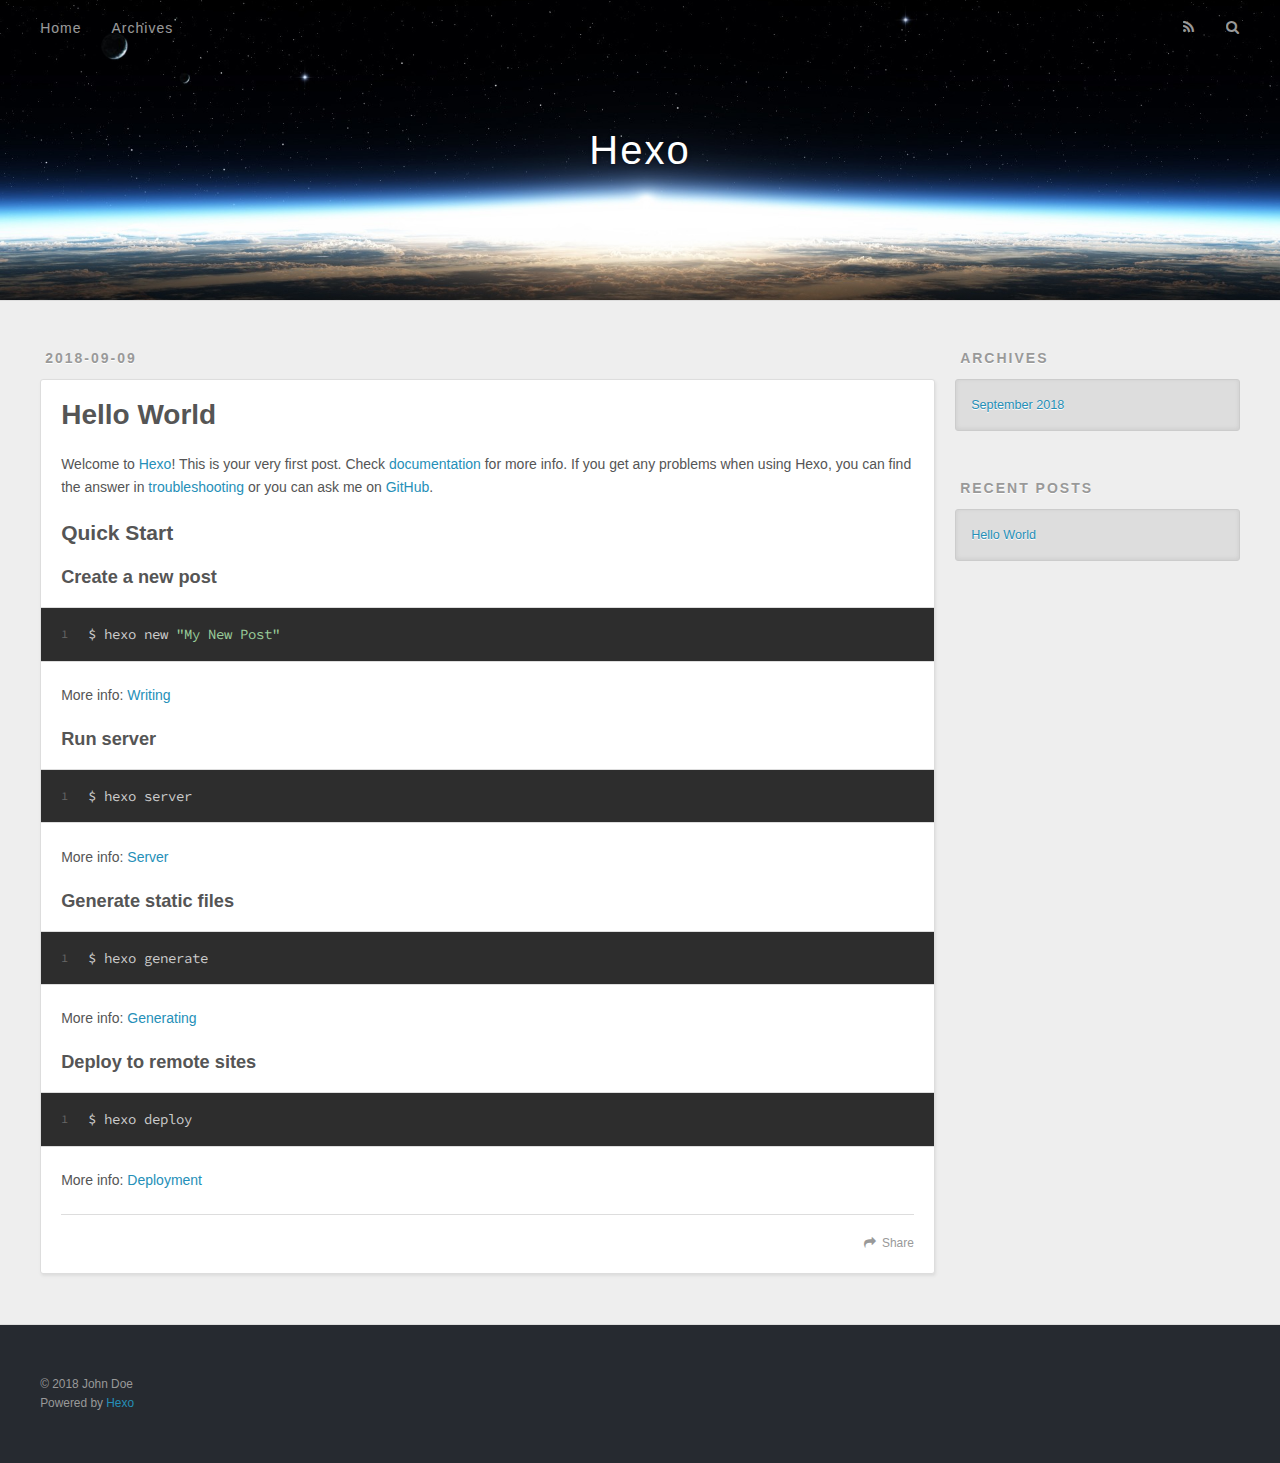
==== index.html @ 12f33a52 "Site updated: 2018-09-09 19:58:37" ====
<!DOCTYPE html>
<html>
<head>
  <meta charset="utf-8">
  

  
  <title>Hexo</title>
  <meta name="viewport" content="width=device-width, initial-scale=1, maximum-scale=1">
  <meta property="og:type" content="website">
<meta property="og:title" content="Hexo">
<meta property="og:url" content="http://yoursite.com/index.html">
<meta property="og:site_name" content="Hexo">
<meta property="og:locale" content="default">
<meta name="twitter:card" content="summary">
<meta name="twitter:title" content="Hexo">
  
    <link rel="alternate" href="/atom.xml" title="Hexo" type="application/atom+xml">
  
  
    <link rel="icon" href="/favicon.png">
  
  
    <link href="//fonts.googleapis.com/css?family=Source+Code+Pro" rel="stylesheet" type="text/css">
  
  <link rel="stylesheet" href="/css/style.css">
</head>

<body>
  <div id="container">
    <div id="wrap">
      <header id="header">
  <div id="banner"></div>
  <div id="header-outer" class="outer">
    <div id="header-title" class="inner">
      <h1 id="logo-wrap">
        <a href="/" id="logo">Hexo</a>
      </h1>
      
    </div>
    <div id="header-inner" class="inner">
      <nav id="main-nav">
        <a id="main-nav-toggle" class="nav-icon"></a>
        
          <a class="main-nav-link" href="/">Home</a>
        
          <a class="main-nav-link" href="/archives">Archives</a>
        
      </nav>
      <nav id="sub-nav">
        
          <a id="nav-rss-link" class="nav-icon" href="/atom.xml" title="RSS Feed"></a>
        
        <a id="nav-search-btn" class="nav-icon" title="Search"></a>
      </nav>
      <div id="search-form-wrap">
        <form action="//google.com/search" method="get" accept-charset="UTF-8" class="search-form"><input type="search" name="q" class="search-form-input" placeholder="Search"><button type="submit" class="search-form-submit">&#xF002;</button><input type="hidden" name="sitesearch" value="http://yoursite.com"></form>
      </div>
    </div>
  </div>
</header>
      <div class="outer">
        <section id="main">
  
    <article id="post-hello-world" class="article article-type-post" itemscope itemprop="blogPost">
  <div class="article-meta">
    <a href="/2018/09/09/hello-world/" class="article-date">
  <time datetime="2018-09-09T11:45:16.669Z" itemprop="datePublished">2018-09-09</time>
</a>
    
  </div>
  <div class="article-inner">
    
    
      <header class="article-header">
        
  
    <h1 itemprop="name">
      <a class="article-title" href="/2018/09/09/hello-world/">Hello World</a>
    </h1>
  

      </header>
    
    <div class="article-entry" itemprop="articleBody">
      
        <p>Welcome to <a href="https://hexo.io/" target="_blank" rel="noopener">Hexo</a>! This is your very first post. Check <a href="https://hexo.io/docs/" target="_blank" rel="noopener">documentation</a> for more info. If you get any problems when using Hexo, you can find the answer in <a href="https://hexo.io/docs/troubleshooting.html" target="_blank" rel="noopener">troubleshooting</a> or you can ask me on <a href="https://github.com/hexojs/hexo/issues" target="_blank" rel="noopener">GitHub</a>.</p>
<h2 id="Quick-Start"><a href="#Quick-Start" class="headerlink" title="Quick Start"></a>Quick Start</h2><h3 id="Create-a-new-post"><a href="#Create-a-new-post" class="headerlink" title="Create a new post"></a>Create a new post</h3><figure class="highlight bash"><table><tr><td class="gutter"><pre><span class="line">1</span><br></pre></td><td class="code"><pre><span class="line">$ hexo new <span class="string">"My New Post"</span></span><br></pre></td></tr></table></figure>
<p>More info: <a href="https://hexo.io/docs/writing.html" target="_blank" rel="noopener">Writing</a></p>
<h3 id="Run-server"><a href="#Run-server" class="headerlink" title="Run server"></a>Run server</h3><figure class="highlight bash"><table><tr><td class="gutter"><pre><span class="line">1</span><br></pre></td><td class="code"><pre><span class="line">$ hexo server</span><br></pre></td></tr></table></figure>
<p>More info: <a href="https://hexo.io/docs/server.html" target="_blank" rel="noopener">Server</a></p>
<h3 id="Generate-static-files"><a href="#Generate-static-files" class="headerlink" title="Generate static files"></a>Generate static files</h3><figure class="highlight bash"><table><tr><td class="gutter"><pre><span class="line">1</span><br></pre></td><td class="code"><pre><span class="line">$ hexo generate</span><br></pre></td></tr></table></figure>
<p>More info: <a href="https://hexo.io/docs/generating.html" target="_blank" rel="noopener">Generating</a></p>
<h3 id="Deploy-to-remote-sites"><a href="#Deploy-to-remote-sites" class="headerlink" title="Deploy to remote sites"></a>Deploy to remote sites</h3><figure class="highlight bash"><table><tr><td class="gutter"><pre><span class="line">1</span><br></pre></td><td class="code"><pre><span class="line">$ hexo deploy</span><br></pre></td></tr></table></figure>
<p>More info: <a href="https://hexo.io/docs/deployment.html" target="_blank" rel="noopener">Deployment</a></p>

      
    </div>
    <footer class="article-footer">
      <a data-url="http://yoursite.com/2018/09/09/hello-world/" data-id="cjlusz75700008cilkui0v82b" class="article-share-link">Share</a>
      
      
    </footer>
  </div>
  
</article>


  


</section>
        
          <aside id="sidebar">
  
    

  
    

  
    
  
    
  <div class="widget-wrap">
    <h3 class="widget-title">Archives</h3>
    <div class="widget">
      <ul class="archive-list"><li class="archive-list-item"><a class="archive-list-link" href="/archives/2018/09/">September 2018</a></li></ul>
    </div>
  </div>


  
    
  <div class="widget-wrap">
    <h3 class="widget-title">Recent Posts</h3>
    <div class="widget">
      <ul>
        
          <li>
            <a href="/2018/09/09/hello-world/">Hello World</a>
          </li>
        
      </ul>
    </div>
  </div>

  
</aside>
        
      </div>
      <footer id="footer">
  
  <div class="outer">
    <div id="footer-info" class="inner">
      &copy; 2018 John Doe<br>
      Powered by <a href="http://hexo.io/" target="_blank">Hexo</a>
    </div>
  </div>
</footer>
    </div>
    <nav id="mobile-nav">
  
    <a href="/" class="mobile-nav-link">Home</a>
  
    <a href="/archives" class="mobile-nav-link">Archives</a>
  
</nav>
    

<script src="//ajax.googleapis.com/ajax/libs/jquery/2.0.3/jquery.min.js"></script>


  <link rel="stylesheet" href="/fancybox/jquery.fancybox.css">
  <script src="/fancybox/jquery.fancybox.pack.js"></script>


<script src="/js/script.js"></script>



  </div>
</body>
</html>
---- css/style.css ----
body {
  width: 100%;
}
body:before,
body:after {
  content: "";
  display: table;
}
body:after {
  clear: both;
}
html,
body,
div,
span,
applet,
object,
iframe,
h1,
h2,
h3,
h4,
h5,
h6,
p,
blockquote,
pre,
a,
abbr,
acronym,
address,
big,
cite,
code,
del,
dfn,
em,
img,
ins,
kbd,
q,
s,
samp,
small,
strike,
strong,
sub,
sup,
tt,
var,
dl,
dt,
dd,
ol,
ul,
li,
fieldset,
form,
label,
legend,
table,
caption,
tbody,
tfoot,
thead,
tr,
th,
td {
  margin: 0;
  padding: 0;
  border: 0;
  outline: 0;
  font-weight: inherit;
  font-style: inherit;
  font-family: inherit;
  font-size: 100%;
  vertical-align: baseline;
}
body {
  line-height: 1;
  color: #000;
  background: #fff;
}
ol,
ul {
  list-style: none;
}
table {
  border-collapse: separate;
  border-spacing: 0;
  vertical-align: middle;
}
caption,
th,
td {
  text-align: left;
  font-weight: normal;
  vertical-align: middle;
}
a img {
  border: none;
}
input,
button {
  margin: 0;
  padding: 0;
}
input::-moz-focus-inner,
button::-moz-focus-inner {
  border: 0;
  padding: 0;
}
@font-face {
  font-family: FontAwesome;
  font-style: normal;
  font-weight: normal;
  src: url("fonts/fontawesome-webfont.eot?v=#4.0.3");
  src: url("fonts/fontawesome-webfont.eot?#iefix&v=#4.0.3") format("embedded-opentype"), url("fonts/fontawesome-webfont.woff?v=#4.0.3") format("woff"), url("fonts/fontawesome-webfont.ttf?v=#4.0.3") format("truetype"), url("fonts/fontawesome-webfont.svg#fontawesomeregular?v=#4.0.3") format("svg");
}
html,
body,
#container {
  height: 100%;
}
body {
  background: #eee;
  font: 14px -apple-system, BlinkMacSystemFont, "Segoe UI", "Roboto", "Oxygen", "Ubuntu", "Cantarell", "Fira Sans", "Droid Sans", "Helvetica Neue", sans-serif;
  -webkit-text-size-adjust: 100%;
}
.outer {
  max-width: 1220px;
  margin: 0 auto;
  padding: 0 20px;
}
.outer:before,
.outer:after {
  content: "";
  display: table;
}
.outer:after {
  clear: both;
}
.inner {
  display: inline;
  float: left;
  width: 98.33333333333333%;
  margin: 0 0.833333333333333%;
}
.left,
.alignleft {
  float: left;
}
.right,
.alignright {
  float: right;
}
.clear {
  clear: both;
}
#container {
  position: relative;
}
.mobile-nav-on {
  overflow: hidden;
}
#wrap {
  height: 100%;
  width: 100%;
  position: absolute;
  top: 0;
  left: 0;
  -webkit-transition: 0.2s ease-out;
  -moz-transition: 0.2s ease-out;
  -ms-transition: 0.2s ease-out;
  transition: 0.2s ease-out;
  z-index: 1;
  background: #eee;
}
.mobile-nav-on #wrap {
  left: 280px;
}
@media screen and (min-width: 768px) {
  #main {
    display: inline;
    float: left;
    width: 73.33333333333333%;
    margin: 0 0.833333333333333%;
  }
}
.article-date,
.article-category-link,
.archive-year,
.widget-title {
  text-decoration: none;
  text-transform: uppercase;
  letter-spacing: 2px;
  color: #999;
  margin-bottom: 1em;
  margin-left: 5px;
  line-height: 1em;
  text-shadow: 0 1px #fff;
  font-weight: bold;
}
.article-inner,
.archive-article-inner {
  background: #fff;
  -webkit-box-shadow: 1px 2px 3px #ddd;
  box-shadow: 1px 2px 3px #ddd;
  border: 1px solid #ddd;
  border-radius: 3px;
}
.article-entry h1,
.widget h1 {
  font-size: 2em;
}
.article-entry h2,
.widget h2 {
  font-size: 1.5em;
}
.article-entry h3,
.widget h3 {
  font-size: 1.3em;
}
.article-entry h4,
.widget h4 {
  font-size: 1.2em;
}
.article-entry h5,
.widget h5 {
  font-size: 1em;
}
.article-entry h6,
.widget h6 {
  font-size: 1em;
  color: #999;
}
.article-entry hr,
.widget hr {
  border: 1px dashed #ddd;
}
.article-entry strong,
.widget strong {
  font-weight: bold;
}
.article-entry em,
.widget em,
.article-entry cite,
.widget cite {
  font-style: italic;
}
.article-entry sup,
.widget sup,
.article-entry sub,
.widget sub {
  font-size: 0.75em;
  line-height: 0;
  position: relative;
  vertical-align: baseline;
}
.article-entry sup,
.widget sup {
  top: -0.5em;
}
.article-entry sub,
.widget sub {
  bottom: -0.2em;
}
.article-entry small,
.widget small {
  font-size: 0.85em;
}
.article-entry acronym,
.widget acronym,
.article-entry abbr,
.widget abbr {
  border-bottom: 1px dotted;
}
.article-entry ul,
.widget ul,
.article-entry ol,
.widget ol,
.article-entry dl,
.widget dl {
  margin: 0 20px;
  line-height: 1.6em;
}
.article-entry ul ul,
.widget ul ul,
.article-entry ol ul,
.widget ol ul,
.article-entry ul ol,
.widget ul ol,
.article-entry ol ol,
.widget ol ol {
  margin-top: 0;
  margin-bottom: 0;
}
.article-entry ul,
.widget ul {
  list-style: disc;
}
.article-entry ol,
.widget ol {
  list-style: decimal;
}
.article-entry dt,
.widget dt {
  font-weight: bold;
}
#header {
  height: 300px;
  position: relative;
  border-bottom: 1px solid #ddd;
}
#header:before,
#header:after {
  content: "";
  position: absolute;
  left: 0;
  right: 0;
  height: 40px;
}
#header:before {
  top: 0;
  background: -webkit-linear-gradient(rgba(0,0,0,0.2), transparent);
  background: -moz-linear-gradient(rgba(0,0,0,0.2), transparent);
  background: -ms-linear-gradient(rgba(0,0,0,0.2), transparent);
  background: linear-gradient(rgba(0,0,0,0.2), transparent);
}
#header:after {
  bottom: 0;
  background: -webkit-linear-gradient(transparent, rgba(0,0,0,0.2));
  background: -moz-linear-gradient(transparent, rgba(0,0,0,0.2));
  background: -ms-linear-gradient(transparent, rgba(0,0,0,0.2));
  background: linear-gradient(transparent, rgba(0,0,0,0.2));
}
#header-outer {
  height: 100%;
  position: relative;
}
#header-inner {
  position: relative;
  overflow: hidden;
}
#banner {
  position: absolute;
  top: 0;
  left: 0;
  width: 100%;
  height: 100%;
  background: url("images/banner.jpg") center #000;
  -webkit-background-size: cover;
  -moz-background-size: cover;
  background-size: cover;
  z-index: -1;
}
#header-title {
  text-align: center;
  height: 40px;
  position: absolute;
  top: 50%;
  left: 0;
  margin-top: -20px;
}
#logo,
#subtitle {
  text-decoration: none;
  color: #fff;
  font-weight: 300;
  text-shadow: 0 1px 4px rgba(0,0,0,0.3);
}
#logo {
  font-size: 40px;
  line-height: 40px;
  letter-spacing: 2px;
}
#subtitle {
  font-size: 16px;
  line-height: 16px;
  letter-spacing: 1px;
}
#subtitle-wrap {
  margin-top: 16px;
}
#main-nav {
  float: left;
  margin-left: -15px;
}
.nav-icon,
.main-nav-link {
  float: left;
  color: #fff;
  opacity: 0.6;
  text-decoration: none;
  text-shadow: 0 1px rgba(0,0,0,0.2);
  -webkit-transition: opacity 0.2s;
  -moz-transition: opacity 0.2s;
  -ms-transition: opacity 0.2s;
  transition: opacity 0.2s;
  display: block;
  padding: 20px 15px;
}
.nav-icon:hover,
.main-nav-link:hover {
  opacity: 1;
}
.nav-icon {
  font-family: FontAwesome;
  text-align: center;
  font-size: 14px;
  width: 14px;
  height: 14px;
  padding: 20px 15px;
  position: relative;
  cursor: pointer;
}
.main-nav-link {
  font-weight: 300;
  letter-spacing: 1px;
}
@media screen and (max-width: 479px) {
  .main-nav-link {
    display: none;
  }
}
#main-nav-toggle {
  display: none;
}
#main-nav-toggle:before {
  content: "\f0c9";
}
@media screen and (max-width: 479px) {
  #main-nav-toggle {
    display: block;
  }
}
#sub-nav {
  float: right;
  margin-right: -15px;
}
#nav-rss-link:before {
  content: "\f09e";
}
#nav-search-btn:before {
  content: "\f002";
}
#search-form-wrap {
  position: absolute;
  top: 15px;
  width: 150px;
  height: 30px;
  right: -150px;
  opacity: 0;
  -webkit-transition: 0.2s ease-out;
  -moz-transition: 0.2s ease-out;
  -ms-transition: 0.2s ease-out;
  transition: 0.2s ease-out;
}
#search-form-wrap.on {
  opacity: 1;
  right: 0;
}
@media screen and (max-width: 479px) {
  #search-form-wrap {
    width: 100%;
    right: -100%;
  }
}
.search-form {
  position: absolute;
  top: 0;
  left: 0;
  right: 0;
  background: #fff;
  padding: 5px 15px;
  border-radius: 15px;
  -webkit-box-shadow: 0 0 10px rgba(0,0,0,0.3);
  box-shadow: 0 0 10px rgba(0,0,0,0.3);
}
.search-form-input {
  border: none;
  background: none;
  color: #555;
  width: 100%;
  font: 13px -apple-system, BlinkMacSystemFont, "Segoe UI", "Roboto", "Oxygen", "Ubuntu", "Cantarell", "Fira Sans", "Droid Sans", "Helvetica Neue", sans-serif;
  outline: none;
}
.search-form-input::-webkit-search-results-decoration,
.search-form-input::-webkit-search-cancel-button {
  -webkit-appearance: none;
}
.search-form-submit {
  position: absolute;
  top: 50%;
  right: 10px;
  margin-top: -7px;
  font: 13px FontAwesome;
  border: none;
  background: none;
  color: #bbb;
  cursor: pointer;
}
.search-form-submit:hover,
.search-form-submit:focus {
  color: #777;
}
.article {
  margin: 50px 0;
}
.article-inner {
  overflow: hidden;
}
.article-meta:before,
.article-meta:after {
  content: "";
  display: table;
}
.article-meta:after {
  clear: both;
}
.article-date {
  float: left;
}
.article-category {
  float: left;
  line-height: 1em;
  color: #ccc;
  text-shadow: 0 1px #fff;
  margin-left: 8px;
}
.article-category:before {
  content: "\2022";
}
.article-category-link {
  margin: 0 12px 1em;
}
.article-header {
  padding: 20px 20px 0;
}
.article-title {
  text-decoration: none;
  font-size: 2em;
  font-weight: bold;
  color: #555;
  line-height: 1.1em;
  -webkit-transition: color 0.2s;
  -moz-transition: color 0.2s;
  -ms-transition: color 0.2s;
  transition: color 0.2s;
}
a.article-title:hover {
  color: #258fb8;
}
.article-entry {
  color: #555;
  padding: 0 20px;
}
.article-entry:before,
.article-entry:after {
  content: "";
  display: table;
}
.article-entry:after {
  clear: both;
}
.article-entry p,
.article-entry table {
  line-height: 1.6em;
  margin: 1.6em 0;
}
.article-entry h1,
.article-entry h2,
.article-entry h3,
.article-entry h4,
.article-entry h5,
.article-entry h6 {
  font-weight: bold;
}
.article-entry h1,
.article-entry h2,
.article-entry h3,
.article-entry h4,
.article-entry h5,
.article-entry h6 {
  line-height: 1.1em;
  margin: 1.1em 0;
}
.article-entry a {
  color: #258fb8;
  text-decoration: none;
}
.article-entry a:hover {
  text-decoration: underline;
}
.article-entry ul,
.article-entry ol,
.article-entry dl {
  margin-top: 1.6em;
  margin-bottom: 1.6em;
}
.article-entry img,
.article-entry video {
  max-width: 100%;
  height: auto;
  display: block;
  margin: auto;
}
.article-entry iframe {
  border: none;
}
.article-entry table {
  width: 100%;
  border-collapse: collapse;
  border-spacing: 0;
}
.article-entry th {
  font-weight: bold;
  border-bottom: 3px solid #ddd;
  padding-bottom: 0.5em;
}
.article-entry td {
  border-bottom: 1px solid #ddd;
  padding: 10px 0;
}
.article-entry blockquote {
  font-family: Georgia, "Times New Roman", serif;
  font-size: 1.4em;
  margin: 1.6em 20px;
  text-align: center;
}
.article-entry blockquote footer {
  font-size: 14px;
  margin: 1.6em 0;
  font-family: -apple-system, BlinkMacSystemFont, "Segoe UI", "Roboto", "Oxygen", "Ubuntu", "Cantarell", "Fira Sans", "Droid Sans", "Helvetica Neue", sans-serif;
}
.article-entry blockquote footer cite:before {
  content: "—";
  padding: 0 0.5em;
}
.article-entry .pullquote {
  text-align: left;
  width: 45%;
  margin: 0;
}
.article-entry .pullquote.left {
  margin-left: 0.5em;
  margin-right: 1em;
}
.article-entry .pullquote.right {
  margin-right: 0.5em;
  margin-left: 1em;
}
.article-entry .caption {
  color: #999;
  display: block;
  font-size: 0.9em;
  margin-top: 0.5em;
  position: relative;
  text-align: center;
}
.article-entry .video-container {
  position: relative;
  padding-top: 56.25%;
  height: 0;
  overflow: hidden;
}
.article-entry .video-container iframe,
.article-entry .video-container object,
.article-entry .video-container embed {
  position: absolute;
  top: 0;
  left: 0;
  width: 100%;
  height: 100%;
  margin-top: 0;
}
.article-more-link a {
  display: inline-block;
  line-height: 1em;
  padding: 6px 15px;
  border-radius: 15px;
  background: #eee;
  color: #999;
  text-shadow: 0 1px #fff;
  text-decoration: none;
}
.article-more-link a:hover {
  background: #258fb8;
  color: #fff;
  text-decoration: none;
  text-shadow: 0 1px #1e7293;
}
.article-footer {
  font-size: 0.85em;
  line-height: 1.6em;
  border-top: 1px solid #ddd;
  padding-top: 1.6em;
  margin: 0 20px 20px;
}
.article-footer:before,
.article-footer:after {
  content: "";
  display: table;
}
.article-footer:after {
  clear: both;
}
.article-footer a {
  color: #999;
  text-decoration: none;
}
.article-footer a:hover {
  color: #555;
}
.article-tag-list-item {
  float: left;
  margin-right: 10px;
}
.article-tag-list-link:before {
  content: "#";
}
.article-comment-link {
  float: right;
}
.article-comment-link:before {
  content: "\f075";
  font-family: FontAwesome;
  padding-right: 8px;
}
.article-share-link {
  cursor: pointer;
  float: right;
  margin-left: 20px;
}
.article-share-link:before {
  content: "\f064";
  font-family: FontAwesome;
  padding-right: 6px;
}
#article-nav {
  position: relative;
}
#article-nav:before,
#article-nav:after {
  content: "";
  display: table;
}
#article-nav:after {
  clear: both;
}
@media screen and (min-width: 768px) {
  #article-nav {
    margin: 50px 0;
  }
  #article-nav:before {
    width: 8px;
    height: 8px;
    position: absolute;
    top: 50%;
    left: 50%;
    margin-top: -4px;
    margin-left: -4px;
    content: "";
    border-radius: 50%;
    background: #ddd;
    -webkit-box-shadow: 0 1px 2px #fff;
    box-shadow: 0 1px 2px #fff;
  }
}
.article-nav-link-wrap {
  text-decoration: none;
  text-shadow: 0 1px #fff;
  color: #999;
  -webkit-box-sizing: border-box;
  -moz-box-sizing: border-box;
  box-sizing: border-box;
  margin-top: 50px;
  text-align: center;
  display: block;
}
.article-nav-link-wrap:hover {
  color: #555;
}
@media screen and (min-width: 768px) {
  .article-nav-link-wrap {
    width: 50%;
    margin-top: 0;
  }
}
@media screen and (min-width: 768px) {
  #article-nav-newer {
    float: left;
    text-align: right;
    padding-right: 20px;
  }
}
@media screen and (min-width: 768px) {
  #article-nav-older {
    float: right;
    text-align: left;
    padding-left: 20px;
  }
}
.article-nav-caption {
  text-transform: uppercase;
  letter-spacing: 2px;
  color: #ddd;
  line-height: 1em;
  font-weight: bold;
}
#article-nav-newer .article-nav-caption {
  margin-right: -2px;
}
.article-nav-title {
  font-size: 0.85em;
  line-height: 1.6em;
  margin-top: 0.5em;
}
.article-share-box {
  position: absolute;
  display: none;
  background: #fff;
  -webkit-box-shadow: 1px 2px 10px rgba(0,0,0,0.2);
  box-shadow: 1px 2px 10px rgba(0,0,0,0.2);
  border-radius: 3px;
  margin-left: -145px;
  overflow: hidden;
  z-index: 1;
}
.article-share-box.on {
  display: block;
}
.article-share-input {
  width: 100%;
  background: none;
  -webkit-box-sizing: border-box;
  -moz-box-sizing: border-box;
  box-sizing: border-box;
  font: 14px -apple-system, BlinkMacSystemFont, "Segoe UI", "Roboto", "Oxygen", "Ubuntu", "Cantarell", "Fira Sans", "Droid Sans", "Helvetica Neue", sans-serif;
  padding: 0 15px;
  color: #555;
  outline: none;
  border: 1px solid #ddd;
  border-radius: 3px 3px 0 0;
  height: 36px;
  line-height: 36px;
}
.article-share-links {
  background: #eee;
}
.article-share-links:before,
.article-share-links:after {
  content: "";
  display: table;
}
.article-share-links:after {
  clear: both;
}
.article-share-twitter,
.article-share-facebook,
.article-share-pinterest,
.article-share-google {
  width: 50px;
  height: 36px;
  display: block;
  float: left;
  position: relative;
  color: #999;
  text-shadow: 0 1px #fff;
}
.article-share-twitter:before,
.article-share-facebook:before,
.article-share-pinterest:before,
.article-share-google:before {
  font-size: 20px;
  font-family: FontAwesome;
  width: 20px;
  height: 20px;
  position: absolute;
  top: 50%;
  left: 50%;
  margin-top: -10px;
  margin-left: -10px;
  text-align: center;
}
.article-share-twitter:hover,
.article-share-facebook:hover,
.article-share-pinterest:hover,
.article-share-google:hover {
  color: #fff;
}
.article-share-twitter:before {
  content: "\f099";
}
.article-share-twitter:hover {
  background: #00aced;
  text-shadow: 0 1px #008abe;
}
.article-share-facebook:before {
  content: "\f09a";
}
.article-share-facebook:hover {
  background: #3b5998;
  text-shadow: 0 1px #2f477a;
}
.article-share-pinterest:before {
  content: "\f0d2";
}
.article-share-pinterest:hover {
  background: #cb2027;
  text-shadow: 0 1px #a21a1f;
}
.article-share-google:before {
  content: "\f0d5";
}
.article-share-google:hover {
  background: #dd4b39;
  text-shadow: 0 1px #be3221;
}
.article-gallery {
  background: #000;
  position: relative;
}
.article-gallery-photos {
  position: relative;
  overflow: hidden;
}
.article-gallery-img {
  display: none;
  max-width: 100%;
}
.article-gallery-img:first-child {
  display: block;
}
.article-gallery-img.loaded {
  position: absolute;
  display: block;
}
.article-gallery-img img {
  display: block;
  max-width: 100%;
  margin: 0 auto;
}
#comments {
  background: #fff;
  -webkit-box-shadow: 1px 2px 3px #ddd;
  box-shadow: 1px 2px 3px #ddd;
  padding: 20px;
  border: 1px solid #ddd;
  border-radius: 3px;
  margin: 50px 0;
}
#comments a {
  color: #258fb8;
}
.archives-wrap {
  margin: 50px 0;
}
.archives:before,
.archives:after {
  content: "";
  display: table;
}
.archives:after {
  clear: both;
}
.archive-year-wrap {
  margin-bottom: 1em;
}
.archives {
  -webkit-column-gap: 10px;
  -moz-column-gap: 10px;
  column-gap: 10px;
}
@media screen and (min-width: 480px) and (max-width: 767px) {
  .archives {
    -webkit-column-count: 2;
    -moz-column-count: 2;
    column-count: 2;
  }
}
@media screen and (min-width: 768px) {
  .archives {
    -webkit-column-count: 3;
    -moz-column-count: 3;
    column-count: 3;
  }
}
.archive-article {
  -webkit-column-break-inside: avoid;
  page-break-inside: avoid;
  overflow: hidden;
  break-inside: avoid-column;
}
.archive-article-inner {
  padding: 10px;
  margin-bottom: 15px;
}
.archive-article-title {
  text-decoration: none;
  font-weight: bold;
  color: #555;
  -webkit-transition: color 0.2s;
  -moz-transition: color 0.2s;
  -ms-transition: color 0.2s;
  transition: color 0.2s;
  line-height: 1.6em;
}
.archive-article-title:hover {
  color: #258fb8;
}
.archive-article-footer {
  margin-top: 1em;
}
.archive-article-date {
  color: #999;
  text-decoration: none;
  font-size: 0.85em;
  line-height: 1em;
  margin-bottom: 0.5em;
  display: block;
}
#page-nav {
  margin: 50px auto;
  background: #fff;
  -webkit-box-shadow: 1px 2px 3px #ddd;
  box-shadow: 1px 2px 3px #ddd;
  border: 1px solid #ddd;
  border-radius: 3px;
  text-align: center;
  color: #999;
  overflow: hidden;
}
#page-nav:before,
#page-nav:after {
  content: "";
  display: table;
}
#page-nav:after {
  clear: both;
}
#page-nav a,
#page-nav span {
  padding: 10px 20px;
  line-height: 1;
  height: 2ex;
}
#page-nav a {
  color: #999;
  text-decoration: none;
}
#page-nav a:hover {
  background: #999;
  color: #fff;
}
#page-nav .prev {
  float: left;
}
#page-nav .next {
  float: right;
}
#page-nav .page-number {
  display: inline-block;
}
@media screen and (max-width: 479px) {
  #page-nav .page-number {
    display: none;
  }
}
#page-nav .current {
  color: #555;
  font-weight: bold;
}
#page-nav .space {
  color: #ddd;
}
#footer {
  background: #262a30;
  padding: 50px 0;
  border-top: 1px solid #ddd;
  color: #999;
}
#footer a {
  color: #258fb8;
  text-decoration: none;
}
#footer a:hover {
  text-decoration: underline;
}
#footer-info {
  line-height: 1.6em;
  font-size: 0.85em;
}
.article-entry pre,
.article-entry .highlight {
  background: #2d2d2d;
  margin: 0 -20px;
  padding: 15px 20px;
  border-style: solid;
  border-color: #ddd;
  border-width: 1px 0;
  overflow: auto;
  color: #ccc;
  line-height: 22.400000000000002px;
}
.article-entry .highlight .gutter pre,
.article-entry .gist .gist-file .gist-data .line-numbers {
  color: #666;
  font-size: 0.85em;
}
.article-entry pre,
.article-entry code {
  font-family: "Source Code Pro", Consolas, Monaco, Menlo, Consolas, monospace;
}
.article-entry code {
  background: #eee;
  text-shadow: 0 1px #fff;
  padding: 0 0.3em;
}
.article-entry pre code {
  background: none;
  text-shadow: none;
  padding: 0;
}
.article-entry .highlight pre {
  border: none;
  margin: 0;
  padding: 0;
}
.article-entry .highlight table {
  margin: 0;
  width: auto;
}
.article-entry .highlight td {
  border: none;
  padding: 0;
}
.article-entry .highlight figcaption {
  font-size: 0.85em;
  color: #999;
  line-height: 1em;
  margin-bottom: 1em;
}
.article-entry .highlight figcaption:before,
.article-entry .highlight figcaption:after {
  content: "";
  display: table;
}
.article-entry .highlight figcaption:after {
  clear: both;
}
.article-entry .highlight figcaption a {
  float: right;
}
.article-entry .highlight .gutter pre {
  text-align: right;
  padding-right: 20px;
}
.article-entry .highlight .line {
  height: 22.400000000000002px;
}
.article-entry .highlight .line.marked {
  background: #515151;
}
.article-entry .gist {
  margin: 0 -20px;
  border-style: solid;
  border-color: #ddd;
  border-width: 1px 0;
  background: #2d2d2d;
  padding: 15px 20px 15px 0;
}
.article-entry .gist .gist-file {
  border: none;
  font-family: "Source Code Pro", Consolas, Monaco, Menlo, Consolas, monospace;
  margin: 0;
}
.article-entry .gist .gist-file .gist-data {
  background: none;
  border: none;
}
.article-entry .gist .gist-file .gist-data .line-numbers {
  background: none;
  border: none;
  padding: 0 20px 0 0;
}
.article-entry .gist .gist-file .gist-data .line-data {
  padding: 0 !important;
}
.article-entry .gist .gist-file .highlight {
  margin: 0;
  padding: 0;
  border: none;
}
.article-entry .gist .gist-file .gist-meta {
  background: #2d2d2d;
  color: #999;
  font: 0.85em -apple-system, BlinkMacSystemFont, "Segoe UI", "Roboto", "Oxygen", "Ubuntu", "Cantarell", "Fira Sans", "Droid Sans", "Helvetica Neue", sans-serif;
  text-shadow: 0 0;
  padding: 0;
  margin-top: 1em;
  margin-left: 20px;
}
.article-entry .gist .gist-file .gist-meta a {
  color: #258fb8;
  font-weight: normal;
}
.article-entry .gist .gist-file .gist-meta a:hover {
  text-decoration: underline;
}
pre .comment,
pre .title {
  color: #999;
}
pre .variable,
pre .attribute,
pre .tag,
pre .regexp,
pre .ruby .constant,
pre .xml .tag .title,
pre .xml .pi,
pre .xml .doctype,
pre .html .doctype,
pre .css .id,
pre .css .class,
pre .css .pseudo {
  color: #f2777a;
}
pre .number,
pre .preprocessor,
pre .built_in,
pre .literal,
pre .params,
pre .constant {
  color: #f99157;
}
pre .class,
pre .ruby .class .title,
pre .css .rules .attribute {
  color: #9c9;
}
pre .string,
pre .value,
pre .inheritance,
pre .header,
pre .ruby .symbol,
pre .xml .cdata {
  color: #9c9;
}
pre .css .hexcolor {
  color: #6cc;
}
pre .function,
pre .python .decorator,
pre .python .title,
pre .ruby .function .title,
pre .ruby .title .keyword,
pre .perl .sub,
pre .javascript .title,
pre .coffeescript .title {
  color: #69c;
}
pre .keyword,
pre .javascript .function {
  color: #c9c;
}
@media screen and (max-width: 479px) {
  #mobile-nav {
    position: absolute;
    top: 0;
    left: 0;
    width: 280px;
    height: 100%;
    background: #191919;
    border-right: 1px solid #fff;
  }
}
@media screen and (max-width: 479px) {
  .mobile-nav-link {
    display: block;
    color: #999;
    text-decoration: none;
    padding: 15px 20px;
    font-weight: bold;
  }
  .mobile-nav-link:hover {
    color: #fff;
  }
}
@media screen and (min-width: 768px) {
  #sidebar {
    display: inline;
    float: left;
    width: 23.333333333333332%;
    margin: 0 0.833333333333333%;
  }
}
.widget-wrap {
  margin: 50px 0;
}
.widget {
  color: #777;
  text-shadow: 0 1px #fff;
  background: #ddd;
  -webkit-box-shadow: 0 -1px 4px #ccc inset;
  box-shadow: 0 -1px 4px #ccc inset;
  border: 1px solid #ccc;
  padding: 15px;
  border-radius: 3px;
}
.widget a {
  color: #258fb8;
  text-decoration: none;
}
.widget a:hover {
  text-decoration: underline;
}
.widget ul ul,
.widget ol ul,
.widget dl ul,
.widget ul ol,
.widget ol ol,
.widget dl ol,
.widget ul dl,
.widget ol dl,
.widget dl dl {
  margin-left: 15px;
  list-style: disc;
}
.widget {
  line-height: 1.6em;
  word-wrap: break-word;
  font-size: 0.9em;
}
.widget ul,
.widget ol {
  list-style: none;
  margin: 0;
}
.widget ul ul,
.widget ol ul,
.widget ul ol,
.widget ol ol {
  margin: 0 20px;
}
.widget ul ul,
.widget ol ul {
  list-style: disc;
}
.widget ul ol,
.widget ol ol {
  list-style: decimal;
}
.category-list-count,
.tag-list-count,
.archive-list-count {
  padding-left: 5px;
  color: #999;
  font-size: 0.85em;
}
.category-list-count:before,
.tag-list-count:before,
.archive-list-count:before {
  content: "(";
}
.category-list-count:after,
.tag-list-count:after,
.archive-list-count:after {
  content: ")";
}
.tagcloud a {
  margin-right: 5px;
  display: inline-block;
}
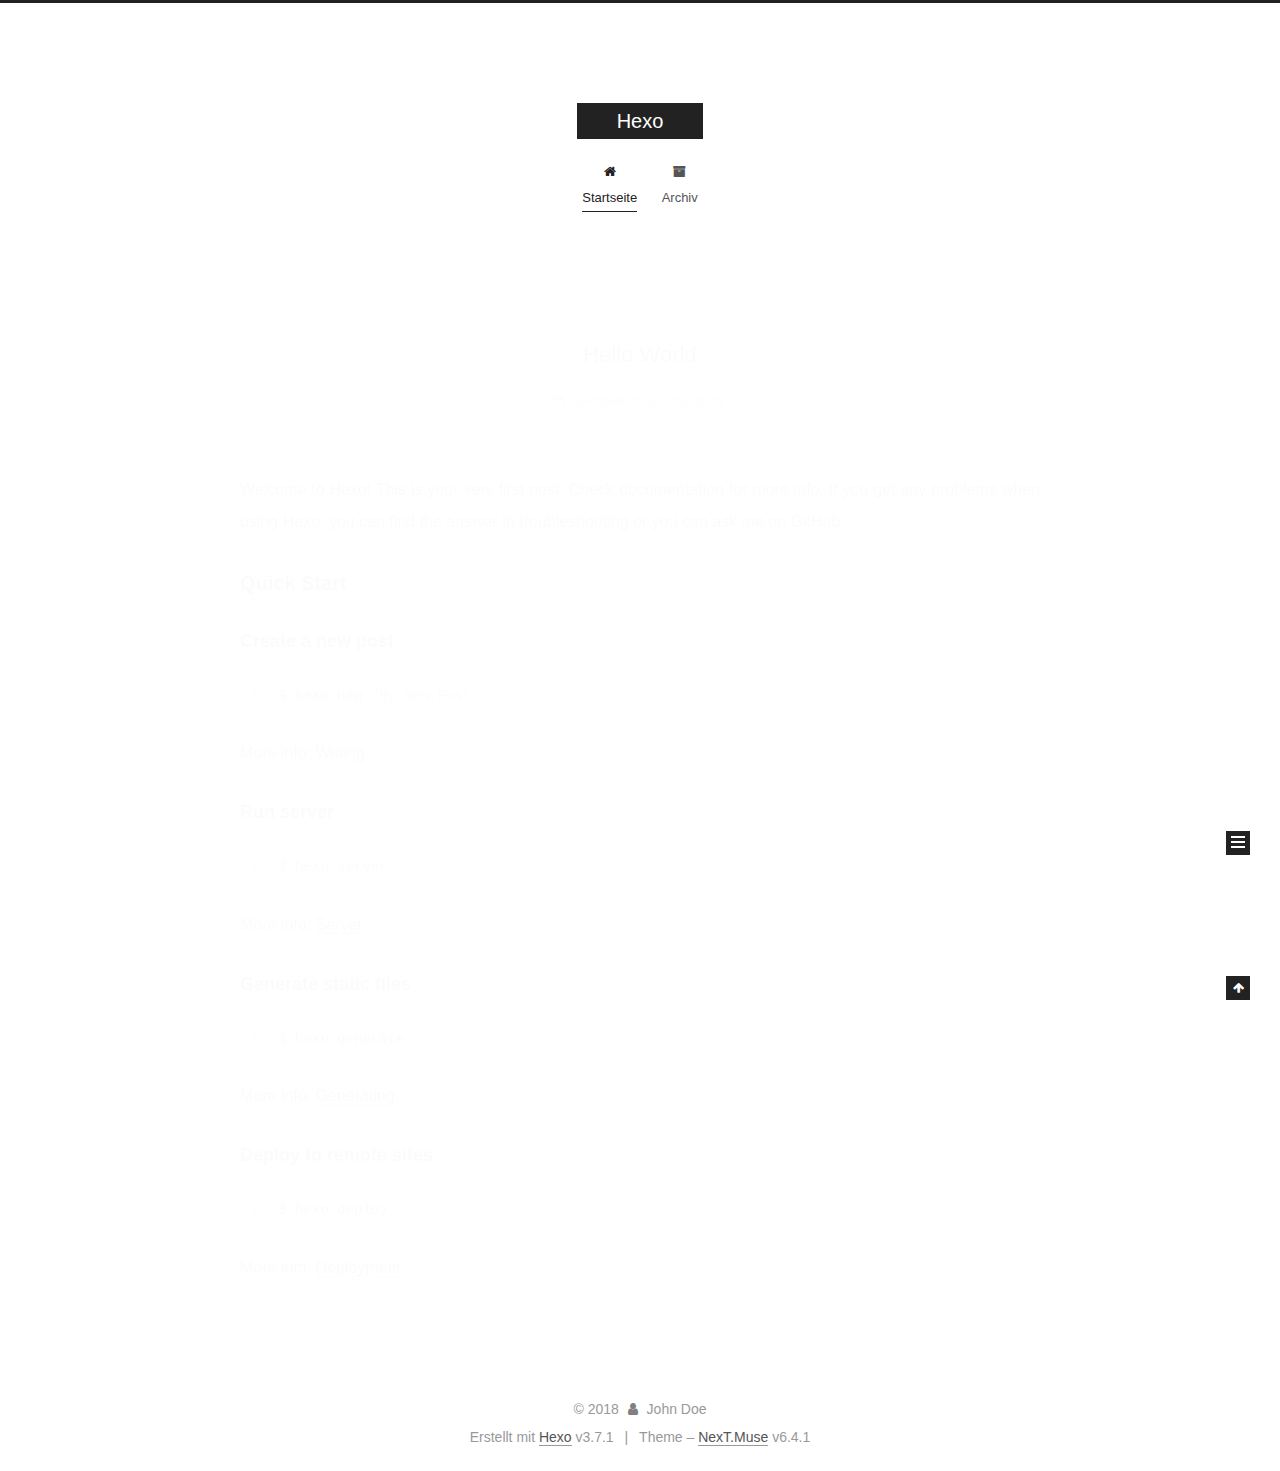
==== commit 8a8871ec: "Site updated: 2018-09-10 08:14:24" ====
--- a/index.html
+++ b/index.html
@@ -1,12 +1,113 @@
 <!DOCTYPE html>
-<html>
+
+
+
+
+
+
+
+
+
+
+
+
+  
+
+
+<html class="theme-next muse use-motion" lang="">
 <head>
-  <meta charset="utf-8">
-  
-
-  
-  <title>Hexo</title>
-  <meta name="viewport" content="width=device-width, initial-scale=1, maximum-scale=1">
+  <meta charset="UTF-8"/>
+<meta http-equiv="X-UA-Compatible" content="IE=edge" />
+<meta name="viewport" content="width=device-width, initial-scale=1, maximum-scale=2"/>
+<meta name="theme-color" content="#222">
+
+
+
+
+
+
+
+
+
+
+
+
+<meta http-equiv="Cache-Control" content="no-transform" />
+<meta http-equiv="Cache-Control" content="no-siteapp" />
+
+
+
+
+
+
+
+
+
+
+
+
+
+
+
+
+
+
+
+
+
+
+<link href="/lib/font-awesome/css/font-awesome.min.css?v=4.6.2" rel="stylesheet" type="text/css" />
+
+<link href="/css/main.css?v=6.4.1" rel="stylesheet" type="text/css" />
+
+
+  <link rel="apple-touch-icon" sizes="180x180" href="/images/apple-touch-icon-next.png?v=6.4.1">
+
+
+  <link rel="icon" type="image/png" sizes="32x32" href="/images/favicon-32x32-next.png?v=6.4.1">
+
+
+  <link rel="icon" type="image/png" sizes="16x16" href="/images/favicon-16x16-next.png?v=6.4.1">
+
+
+  <link rel="mask-icon" href="/images/logo.svg?v=6.4.1" color="#222">
+
+
+
+
+
+
+
+
+
+<script type="text/javascript" id="hexo.configurations">
+  var NexT = window.NexT || {};
+  var CONFIG = {
+    root: '/',
+    scheme: 'Muse',
+    version: '6.4.1',
+    sidebar: {"position":"left","display":"post","offset":12,"b2t":false,"scrollpercent":false,"onmobile":false},
+    fancybox: false,
+    fastclick: false,
+    lazyload: false,
+    tabs: true,
+    motion: {"enable":true,"async":false,"transition":{"post_block":"fadeIn","post_header":"slideDownIn","post_body":"slideDownIn","coll_header":"slideLeftIn","sidebar":"slideUpIn"}},
+    algolia: {
+      applicationID: '',
+      apiKey: '',
+      indexName: '',
+      hits: {"per_page":10},
+      labels: {"input_placeholder":"Search for Posts","hits_empty":"We didn't find any results for the search: ${query}","hits_stats":"${hits} results found in ${time} ms"}
+    }
+  };
+</script>
+
+
+  
+
+
+
+
   <meta property="og:type" content="website">
 <meta property="og:title" content="Hexo">
 <meta property="og:url" content="http://yoursite.com/index.html">
@@ -14,77 +115,251 @@
 <meta property="og:locale" content="default">
 <meta name="twitter:card" content="summary">
 <meta name="twitter:title" content="Hexo">
-  
-    <link rel="alternate" href="/atom.xml" title="Hexo" type="application/atom+xml">
-  
-  
-    <link rel="icon" href="/favicon.png">
-  
-  
-    <link href="//fonts.googleapis.com/css?family=Source+Code+Pro" rel="stylesheet" type="text/css">
-  
-  <link rel="stylesheet" href="/css/style.css">
+
+
+
+
+
+
+  <link rel="canonical" href="http://yoursite.com/"/>
+
+
+
+<script type="text/javascript" id="page.configurations">
+  CONFIG.page = {
+    sidebar: "",
+  };
+</script>
+
+  <title>Hexo</title>
+  
+
+
+
+
+
+
+
+
+
+  <noscript>
+  <style type="text/css">
+    .use-motion .motion-element,
+    .use-motion .brand,
+    .use-motion .menu-item,
+    .sidebar-inner,
+    .use-motion .post-block,
+    .use-motion .pagination,
+    .use-motion .comments,
+    .use-motion .post-header,
+    .use-motion .post-body,
+    .use-motion .collection-title { opacity: initial; }
+
+    .use-motion .logo,
+    .use-motion .site-title,
+    .use-motion .site-subtitle {
+      opacity: initial;
+      top: initial;
+    }
+
+    .use-motion {
+      .logo-line-before i { left: initial; }
+      .logo-line-after i { right: initial; }
+    }
+  </style>
+</noscript>
+
 </head>
 
-<body>
-  <div id="container">
-    <div id="wrap">
-      <header id="header">
-  <div id="banner"></div>
-  <div id="header-outer" class="outer">
-    <div id="header-title" class="inner">
-      <h1 id="logo-wrap">
-        <a href="/" id="logo">Hexo</a>
-      </h1>
-      
+<body itemscope itemtype="http://schema.org/WebPage" lang="default">
+
+  
+  
+    
+  
+
+  <div class="container sidebar-position-left 
+  page-home">
+    <div class="headband"></div>
+
+    <header id="header" class="header" itemscope itemtype="http://schema.org/WPHeader">
+      <div class="header-inner"><div class="site-brand-wrapper">
+  <div class="site-meta ">
+    
+
+    <div class="custom-logo-site-title">
+      <a href="/" class="brand" rel="start">
+        <span class="logo-line-before"><i></i></span>
+        <span class="site-title">Hexo</span>
+        <span class="logo-line-after"><i></i></span>
+      </a>
     </div>
-    <div id="header-inner" class="inner">
-      <nav id="main-nav">
-        <a id="main-nav-toggle" class="nav-icon"></a>
-        
-          <a class="main-nav-link" href="/">Home</a>
-        
-          <a class="main-nav-link" href="/archives">Archives</a>
-        
-      </nav>
-      <nav id="sub-nav">
-        
-          <a id="nav-rss-link" class="nav-icon" href="/atom.xml" title="RSS Feed"></a>
-        
-        <a id="nav-search-btn" class="nav-icon" title="Search"></a>
-      </nav>
-      <div id="search-form-wrap">
-        <form action="//google.com/search" method="get" accept-charset="UTF-8" class="search-form"><input type="search" name="q" class="search-form-input" placeholder="Search"><button type="submit" class="search-form-submit">&#xF002;</button><input type="hidden" name="sitesearch" value="http://yoursite.com"></form>
-      </div>
-    </div>
+    
   </div>
-</header>
-      <div class="outer">
-        <section id="main">
-  
-    <article id="post-hello-world" class="article article-type-post" itemscope itemprop="blogPost">
-  <div class="article-meta">
-    <a href="/2018/09/09/hello-world/" class="article-date">
-  <time datetime="2018-09-09T11:45:16.669Z" itemprop="datePublished">2018-09-09</time>
-</a>
-    
+
+  <div class="site-nav-toggle">
+    <button aria-label="Toggle navigation bar">
+      <span class="btn-bar"></span>
+      <span class="btn-bar"></span>
+      <span class="btn-bar"></span>
+    </button>
   </div>
-  <div class="article-inner">
-    
-    
-      <header class="article-header">
-        
-  
-    <h1 itemprop="name">
-      <a class="article-title" href="/2018/09/09/hello-world/">Hello World</a>
-    </h1>
-  
-
+</div>
+
+
+
+<nav class="site-nav">
+  
+    <ul id="menu" class="menu">
+      
+        
+        
+        
+          
+          <li class="menu-item menu-item-home menu-item-active">
+    <a href="/" rel="section">
+      <i class="menu-item-icon fa fa-fw fa-home"></i> <br />Startseite</a>
+  </li>
+        
+        
+        
+          
+          <li class="menu-item menu-item-archives">
+    <a href="/archives/" rel="section">
+      <i class="menu-item-icon fa fa-fw fa-archive"></i> <br />Archiv</a>
+  </li>
+
+      
+      
+    </ul>
+  
+
+  
+    
+
+  
+
+  
+</nav>
+
+
+
+  
+
+
+
+</div>
+    </header>
+
+    
+
+
+    <main id="main" class="main">
+      <div class="main-inner">
+        <div class="content-wrap">
+          
+          <div id="content" class="content">
+            
+  <section id="posts" class="posts-expand">
+    
+      
+
+  
+
+  
+  
+  
+
+  
+
+  <article class="post post-type-normal" itemscope itemtype="http://schema.org/Article">
+  
+  
+  
+  <div class="post-block">
+    <link itemprop="mainEntityOfPage" href="http://yoursite.com/2018/09/09/hello-world/">
+
+    <span hidden itemprop="author" itemscope itemtype="http://schema.org/Person">
+      <meta itemprop="name" content="John Doe">
+      <meta itemprop="description" content="">
+      <meta itemprop="image" content="/images/avatar.gif">
+    </span>
+
+    <span hidden itemprop="publisher" itemscope itemtype="http://schema.org/Organization">
+      <meta itemprop="name" content="Hexo">
+    </span>
+
+    
+      <header class="post-header">
+
+        
+        
+          <h1 class="post-title" itemprop="name headline">
+                
+                <a class="post-title-link" href="/2018/09/09/hello-world/" itemprop="url">
+                  Hello World
+                </a>
+              
+            
+          </h1>
+        
+
+        <div class="post-meta">
+          <span class="post-time">
+
+            
+            
+            
+
+            
+              <span class="post-meta-item-icon">
+                <i class="fa fa-calendar-o"></i>
+              </span>
+              
+                <span class="post-meta-item-text">Veröffentlicht am</span>
+              
+
+              
+                
+              
+
+              <time title="Post created: 2018-09-09 19:45:16" itemprop="dateCreated datePublished" datetime="2018-09-09T19:45:16+08:00">2018-09-09</time>
+            
+
+            
+          </span>
+
+          
+
+          
+            
+          
+
+          
+          
+
+          
+
+          
+
+          
+
+        </div>
       </header>
     
-    <div class="article-entry" itemprop="articleBody">
-      
-        <p>Welcome to <a href="https://hexo.io/" target="_blank" rel="noopener">Hexo</a>! This is your very first post. Check <a href="https://hexo.io/docs/" target="_blank" rel="noopener">documentation</a> for more info. If you get any problems when using Hexo, you can find the answer in <a href="https://hexo.io/docs/troubleshooting.html" target="_blank" rel="noopener">troubleshooting</a> or you can ask me on <a href="https://github.com/hexojs/hexo/issues" target="_blank" rel="noopener">GitHub</a>.</p>
+
+    
+    
+    
+    <div class="post-body" itemprop="articleBody">
+
+      
+      
+
+      
+        
+          
+            <p>Welcome to <a href="https://hexo.io/" target="_blank" rel="noopener">Hexo</a>! This is your very first post. Check <a href="https://hexo.io/docs/" target="_blank" rel="noopener">documentation</a> for more info. If you get any problems when using Hexo, you can find the answer in <a href="https://hexo.io/docs/troubleshooting.html" target="_blank" rel="noopener">troubleshooting</a> or you can ask me on <a href="https://github.com/hexojs/hexo/issues" target="_blank" rel="noopener">GitHub</a>.</p>
 <h2 id="Quick-Start"><a href="#Quick-Start" class="headerlink" title="Quick Start"></a>Quick Start</h2><h3 id="Create-a-new-post"><a href="#Create-a-new-post" class="headerlink" title="Create a new post"></a>Create a new post</h3><figure class="highlight bash"><table><tr><td class="gutter"><pre><span class="line">1</span><br></pre></td><td class="code"><pre><span class="line">$ hexo new <span class="string">"My New Post"</span></span><br></pre></td></tr></table></figure>
 <p>More info: <a href="https://hexo.io/docs/writing.html" target="_blank" rel="noopener">Writing</a></p>
 <h3 id="Run-server"><a href="#Run-server" class="headerlink" title="Run server"></a>Run server</h3><figure class="highlight bash"><table><tr><td class="gutter"><pre><span class="line">1</span><br></pre></td><td class="code"><pre><span class="line">$ hexo server</span><br></pre></td></tr></table></figure>
@@ -94,91 +369,295 @@
 <h3 id="Deploy-to-remote-sites"><a href="#Deploy-to-remote-sites" class="headerlink" title="Deploy to remote sites"></a>Deploy to remote sites</h3><figure class="highlight bash"><table><tr><td class="gutter"><pre><span class="line">1</span><br></pre></td><td class="code"><pre><span class="line">$ hexo deploy</span><br></pre></td></tr></table></figure>
 <p>More info: <a href="https://hexo.io/docs/deployment.html" target="_blank" rel="noopener">Deployment</a></p>
 
+          
+        
       
     </div>
-    <footer class="article-footer">
-      <a data-url="http://yoursite.com/2018/09/09/hello-world/" data-id="cjlusz75700008cilkui0v82b" class="article-share-link">Share</a>
-      
+
+    
+
+    
+    
+    
+
+    
+
+    
+
+    
+
+    <footer class="post-footer">
+      
+
+      
+
+      
+
+      
+      
+        <div class="post-eof"></div>
       
     </footer>
   </div>
   
-</article>
-
-
-  
-
-
-</section>
-        
-          <aside id="sidebar">
-  
-    
-
-  
-    
-
-  
-    
-  
-    
-  <div class="widget-wrap">
-    <h3 class="widget-title">Archives</h3>
-    <div class="widget">
-      <ul class="archive-list"><li class="archive-list-item"><a class="archive-list-link" href="/archives/2018/09/">September 2018</a></li></ul>
+  
+  
+  </article>
+
+
+    
+  </section>
+
+  
+
+
+          </div>
+          
+
+        </div>
+        
+          
+  
+  <div class="sidebar-toggle">
+    <div class="sidebar-toggle-line-wrap">
+      <span class="sidebar-toggle-line sidebar-toggle-line-first"></span>
+      <span class="sidebar-toggle-line sidebar-toggle-line-middle"></span>
+      <span class="sidebar-toggle-line sidebar-toggle-line-last"></span>
     </div>
   </div>
 
-
-  
-    
-  <div class="widget-wrap">
-    <h3 class="widget-title">Recent Posts</h3>
-    <div class="widget">
-      <ul>
-        
-          <li>
-            <a href="/2018/09/09/hello-world/">Hello World</a>
-          </li>
-        
-      </ul>
+  <aside id="sidebar" class="sidebar">
+    
+    <div class="sidebar-inner">
+
+      
+
+      
+
+      <section class="site-overview-wrap sidebar-panel sidebar-panel-active">
+        <div class="site-overview">
+          <div class="site-author motion-element" itemprop="author" itemscope itemtype="http://schema.org/Person">
+            
+              <p class="site-author-name" itemprop="name">John Doe</p>
+              <p class="site-description motion-element" itemprop="description"></p>
+          </div>
+
+          
+            <nav class="site-state motion-element">
+              
+                <div class="site-state-item site-state-posts">
+                
+                  <a href="/archives/">
+                
+                    <span class="site-state-item-count">1</span>
+                    <span class="site-state-item-name">Artikel</span>
+                  </a>
+                </div>
+              
+
+              
+
+              
+            </nav>
+          
+
+          
+
+          
+
+          
+          
+
+          
+          
+
+          
+            
+          
+          
+
+        </div>
+      </section>
+
+      
+
+      
+
     </div>
+  </aside>
+
+
+        
+      </div>
+    </main>
+
+    <footer id="footer" class="footer">
+      <div class="footer-inner">
+        <div class="copyright">&copy; <span itemprop="copyrightYear">2018</span>
+  <span class="with-love" id="animate">
+    <i class="fa fa-user"></i>
+  </span>
+  <span class="author" itemprop="copyrightHolder">John Doe</span>
+
+  
+
+  
+</div>
+
+
+
+
+  <div class="powered-by">Erstellt mit  <a class="theme-link" target="_blank" href="https://hexo.io">Hexo</a> v3.7.1</div>
+
+
+
+  <span class="post-meta-divider">|</span>
+
+
+
+  <div class="theme-info">Theme – <a class="theme-link" target="_blank" href="https://theme-next.org">NexT.Muse</a> v6.4.1</div>
+
+
+
+
+        
+
+
+
+
+
+
+
+
+        
+      </div>
+    </footer>
+
+    
+      <div class="back-to-top">
+        <i class="fa fa-arrow-up"></i>
+        
+      </div>
+    
+
+    
+	
+    
+
+    
   </div>
 
   
-</aside>
-        
-      </div>
-      <footer id="footer">
-  
-  <div class="outer">
-    <div id="footer-info" class="inner">
-      &copy; 2018 John Doe<br>
-      Powered by <a href="http://hexo.io/" target="_blank">Hexo</a>
-    </div>
-  </div>
-</footer>
-    </div>
-    <nav id="mobile-nav">
-  
-    <a href="/" class="mobile-nav-link">Home</a>
-  
-    <a href="/archives" class="mobile-nav-link">Archives</a>
-  
-</nav>
-    
-
-<script src="//ajax.googleapis.com/ajax/libs/jquery/2.0.3/jquery.min.js"></script>
-
-
-  <link rel="stylesheet" href="/fancybox/jquery.fancybox.css">
-  <script src="/fancybox/jquery.fancybox.pack.js"></script>
-
-
-<script src="/js/script.js"></script>
-
-
-
-  </div>
+
+<script type="text/javascript">
+  if (Object.prototype.toString.call(window.Promise) !== '[object Function]') {
+    window.Promise = null;
+  }
+</script>
+
+
+
+
+
+
+
+
+
+
+
+
+
+
+
+
+
+
+
+
+
+
+
+
+
+
+  
+  
+    <script type="text/javascript" src="/lib/jquery/index.js?v=2.1.3"></script>
+  
+
+  
+  
+    <script type="text/javascript" src="/lib/velocity/velocity.min.js?v=1.2.1"></script>
+  
+
+  
+  
+    <script type="text/javascript" src="/lib/velocity/velocity.ui.min.js?v=1.2.1"></script>
+  
+
+
+  
+
+
+  <script type="text/javascript" src="/js/src/utils.js?v=6.4.1"></script>
+
+  <script type="text/javascript" src="/js/src/motion.js?v=6.4.1"></script>
+
+
+
+  
+  
+
+  
+
+  
+
+
+  <script type="text/javascript" src="/js/src/bootstrap.js?v=6.4.1"></script>
+
+
+
+  
+
+
+
+  
+
+
+
+
+
+
+
+
+
+
+  
+
+
+
+
+
+  
+
+  
+
+  
+
+  
+
+  
+  
+
+  
+
+  
+
+  
+
+  
+
+  
+
 </body>
-</html>+</html>
--- a/css/main.css
+++ b/css/main.css
@@ -0,0 +1,2578 @@
+/* normalize.css v3.0.2 | MIT License | git.io/normalize */
+html {
+  font-family: sans-serif; /* 1 */
+  -ms-text-size-adjust: 100%; /* 2 */
+  -webkit-text-size-adjust: 100%; /* 2 */
+}
+body {
+  margin: 0;
+}
+article,
+aside,
+details,
+figcaption,
+figure,
+footer,
+header,
+hgroup,
+main,
+menu,
+nav,
+section,
+summary {
+  display: block;
+}
+audio,
+canvas,
+progress,
+video {
+  display: inline-block; /* 1 */
+  vertical-align: baseline; /* 2 */
+}
+audio:not([controls]) {
+  display: none;
+  height: 0;
+}
+[hidden],
+template {
+  display: none;
+}
+a {
+  background-color: transparent;
+}
+a:active,
+a:hover {
+  outline: 0;
+}
+abbr[title] {
+  border-bottom: 1px dotted;
+}
+b,
+strong {
+  font-weight: bold;
+}
+dfn {
+  font-style: italic;
+}
+h1 {
+  font-size: 2em;
+  margin: 0.67em 0;
+}
+mark {
+  background: #ff0;
+  color: #000;
+}
+small {
+  font-size: 80%;
+}
+sub,
+sup {
+  font-size: 75%;
+  line-height: 0;
+  position: relative;
+  vertical-align: baseline;
+}
+sup {
+  top: -0.5em;
+}
+sub {
+  bottom: -0.25em;
+}
+img {
+  border: 0;
+}
+svg:not(:root) {
+  overflow: hidden;
+}
+figure {
+  margin: 1em 40px;
+}
+hr {
+  -moz-box-sizing: content-box;
+  box-sizing: content-box;
+  height: 0;
+}
+pre {
+  overflow: auto;
+}
+code,
+kbd,
+pre,
+samp {
+  font-family: monospace, monospace;
+  font-size: 1em;
+}
+button,
+input,
+optgroup,
+select,
+textarea {
+  color: inherit; /* 1 */
+  font: inherit; /* 2 */
+  margin: 0; /* 3 */
+}
+button {
+  overflow: visible;
+}
+button,
+select {
+  text-transform: none;
+}
+button,
+html input[type="button"],
+input[type="reset"],
+input[type="submit"] {
+  -webkit-appearance: button; /* 2 */
+  cursor: pointer; /* 3 */
+}
+button[disabled],
+html input[disabled] {
+  cursor: default;
+}
+button::-moz-focus-inner,
+input::-moz-focus-inner {
+  border: 0;
+  padding: 0;
+}
+input {
+  line-height: normal;
+}
+input[type="checkbox"],
+input[type="radio"] {
+  box-sizing: border-box; /* 1 */
+  padding: 0; /* 2 */
+}
+input[type="number"]::-webkit-inner-spin-button,
+input[type="number"]::-webkit-outer-spin-button {
+  height: auto;
+}
+input[type="search"] {
+  -webkit-appearance: textfield; /* 1 */
+  -moz-box-sizing: content-box;
+  -webkit-box-sizing: content-box; /* 2 */
+  box-sizing: content-box;
+}
+input[type="search"]::-webkit-search-cancel-button,
+input[type="search"]::-webkit-search-decoration {
+  -webkit-appearance: none;
+}
+fieldset {
+  border: 1px solid #c0c0c0;
+  margin: 0 2px;
+  padding: 0.35em 0.625em 0.75em;
+}
+legend {
+  border: 0; /* 1 */
+  padding: 0; /* 2 */
+}
+textarea {
+  overflow: auto;
+}
+optgroup {
+  font-weight: bold;
+}
+table {
+  border-collapse: collapse;
+  border-spacing: 0;
+}
+td,
+th {
+  padding: 0;
+}
+::selection {
+  background: #262a30;
+  color: #fff;
+}
+body {
+  position: relative;
+  font-family: 'Lato', "PingFang SC", "Microsoft YaHei", sans-serif;
+  font-size: 14px;
+  line-height: 2;
+  color: #555;
+  background: #fff;
+}
+@media (max-width: 767px) {
+  body {
+    padding-right: 0 !important;
+  }
+}
+@media (min-width: 768px) and (max-width: 991px) {
+  body {
+    padding-right: 0 !important;
+  }
+}
+@media (min-width: 1200px) {
+  body {
+    font-size: 16px;
+  }
+}
+h1,
+h2,
+h3,
+h4,
+h5,
+h6 {
+  margin: 0;
+  padding: 0;
+  font-weight: bold;
+  line-height: 1.5;
+  font-family: 'Lato', "PingFang SC", "Microsoft YaHei", sans-serif;
+}
+h1,
+h2,
+h3,
+h4,
+h5,
+h6 {
+  margin: 20px 0 15px;
+}
+h1 {
+  font-size: 22px;
+}
+@media (max-width: 767px) {
+  h1 {
+    font-size: 18px;
+  }
+}
+h2 {
+  font-size: 20px;
+}
+@media (max-width: 767px) {
+  h2 {
+    font-size: 16px;
+  }
+}
+h3 {
+  font-size: 18px;
+}
+@media (max-width: 767px) {
+  h3 {
+    font-size: 14px;
+  }
+}
+h4 {
+  font-size: 16px;
+}
+@media (max-width: 767px) {
+  h4 {
+    font-size: 12px;
+  }
+}
+h5 {
+  font-size: 14px;
+}
+@media (max-width: 767px) {
+  h5 {
+    font-size: 10px;
+  }
+}
+h6 {
+  font-size: 12px;
+}
+@media (max-width: 767px) {
+  h6 {
+    font-size: 8px;
+  }
+}
+p {
+  margin: 0 0 20px 0;
+}
+a {
+  color: #555;
+  text-decoration: none;
+  outline: none;
+  border-bottom: 1px solid #999;
+  word-wrap: break-word;
+}
+a:hover {
+  color: #222;
+  border-bottom-color: #222;
+}
+blockquote {
+  margin: 0;
+  padding: 0;
+}
+img {
+  display: block;
+  margin: auto;
+  max-width: 100%;
+  height: auto;
+}
+hr {
+  margin: 40px 0;
+  height: 3px;
+  border: none;
+  background-color: #ddd;
+  background-image: repeating-linear-gradient(-45deg, #fff, #fff 4px, transparent 4px, transparent 8px);
+}
+blockquote {
+  padding: 0 15px;
+  color: #666;
+  border-left: 4px solid #ddd;
+}
+blockquote cite::before {
+  content: "-";
+  padding: 0 5px;
+}
+dt {
+  font-weight: 700;
+}
+dd {
+  margin: 0;
+  padding: 0;
+}
+kbd {
+  border: 1px solid #ccc;
+  border-radius: 0.2em;
+  box-shadow: 0.1em 0.1em 0.2em rgba(0,0,0,0.1);
+  background-color: #f9f9f9;
+  font-family: inherit;
+  background-image: -webkit-linear-gradient(top, #eee, #fff, #eee);
+  padding: 0.1em 0.3em;
+  white-space: nowrap;
+}
+.text-left {
+  text-align: left;
+}
+.text-center {
+  text-align: center;
+}
+.text-right {
+  text-align: right;
+}
+.text-justify {
+  text-align: justify;
+}
+.text-nowrap {
+  white-space: nowrap;
+}
+.text-lowercase {
+  text-transform: lowercase;
+}
+.text-uppercase {
+  text-transform: uppercase;
+}
+.text-capitalize {
+  text-transform: capitalize;
+}
+.center-block {
+  display: block;
+  margin-left: auto;
+  margin-right: auto;
+}
+.clearfix:before,
+.clearfix:after {
+  content: " ";
+  display: table;
+}
+.clearfix:after {
+  clear: both;
+}
+.pullquote {
+  width: 45%;
+}
+.pullquote.left {
+  float: left;
+  margin-left: 5px;
+  margin-right: 10px;
+}
+.pullquote.right {
+  float: right;
+  margin-left: 10px;
+  margin-right: 5px;
+}
+.affix.affix.affix {
+  position: fixed;
+}
+.translation {
+  margin-top: -20px;
+  font-size: 14px;
+  color: #999;
+}
+.scrollbar-measure {
+  width: 100px;
+  height: 100px;
+  overflow: scroll;
+  position: absolute;
+  top: -9999px;
+}
+.use-motion .motion-element {
+  opacity: 0;
+}
+table {
+  margin: 20px 0;
+  width: 100%;
+  border-collapse: collapse;
+  border-spacing: 0;
+  border: 1px solid #ddd;
+  font-size: 14px;
+  word-wrap: break-all;
+}
+table>tbody>tr:nth-of-type(odd) {
+  background-color: #f9f9f9;
+}
+table>tbody>tr:hover {
+  background-color: #f5f5f5;
+}
+caption,
+th,
+td {
+  padding: 8px;
+  text-align: left;
+  vertical-align: middle;
+  font-weight: normal;
+}
+th,
+td {
+  border-bottom: 3px solid #ddd;
+  border-right: 1px solid #eee;
+}
+th {
+  padding-bottom: 10px;
+  font-weight: 700;
+}
+td {
+  border-bottom-width: 1px;
+}
+html,
+body {
+  height: 100%;
+}
+.container {
+  position: relative;
+  min-height: 100%;
+}
+.header-inner {
+  margin: 0 auto;
+  padding: 100px 0 70px;
+  width: 700px;
+}
+@media (min-width: 1200px) {
+  .container .header-inner {
+    width: 800px;
+  }
+}
+@media (min-width: 1600px) {
+  .container .header-inner {
+    width: 900px;
+  }
+}
+.main {
+  padding-bottom: 150px;
+}
+.main-inner {
+  margin: 0 auto;
+  width: 700px;
+}
+@media (min-width: 1200px) {
+  .container .main-inner {
+    width: 800px;
+  }
+}
+@media (min-width: 1600px) {
+  .container .main-inner {
+    width: 900px;
+  }
+}
+.footer {
+  position: absolute;
+  left: 0;
+  bottom: 0;
+  width: 100%;
+  min-height: 50px;
+}
+.footer-inner {
+  box-sizing: border-box;
+  margin: 20px auto;
+  width: 700px;
+}
+@media (min-width: 1200px) {
+  .container .footer-inner {
+    width: 800px;
+  }
+}
+@media (min-width: 1600px) {
+  .container .footer-inner {
+    width: 900px;
+  }
+}
+pre,
+.highlight {
+  overflow: auto;
+  margin: 20px 0;
+  padding: 0;
+  font-size: 14px;
+  color: #4d4d4c;
+  background: #f7f7f7;
+  line-height: 1.6;
+}
+pre,
+code {
+  font-family: consolas, Menlo, "PingFang SC", "Microsoft YaHei", monospace;
+}
+code {
+  padding: 2px 4px;
+  word-wrap: break-word;
+  color: #555;
+  background: #eee;
+  border-radius: 3px;
+  font-size: 14px;
+}
+pre {
+  padding: 10px;
+}
+pre code {
+  padding: 0;
+  color: #4d4d4c;
+  background: none;
+  text-shadow: none;
+}
+.highlight {
+  border-radius: 1px;
+}
+.highlight pre {
+  border: none;
+  margin: 0;
+  padding: 10px 0;
+}
+.highlight table {
+  margin: 0;
+  width: auto;
+  border: none;
+}
+.highlight td {
+  border: none;
+  padding: 0;
+}
+.highlight figcaption {
+  font-size: 1em;
+  color: #4d4d4c;
+  line-height: 1em;
+  margin-bottom: 1em;
+  margin: 0em;
+  padding: 0.5em;
+  background: #eee;
+  border-bottom: 1px solid #e9e9e9;
+}
+.highlight figcaption:before,
+.highlight figcaption:after {
+  content: " ";
+  display: table;
+}
+.highlight figcaption:after {
+  clear: both;
+}
+.highlight figcaption a {
+  float: right;
+  color: #4d4d4c;
+}
+.highlight figcaption a:hover {
+  border-bottom-color: #4d4d4c;
+}
+.highlight .gutter pre {
+  padding-left: 10px;
+  padding-right: 10px;
+  color: #869194;
+  text-align: right;
+  background-color: #eff2f3;
+}
+.highlight .code pre {
+  width: 100%;
+  padding-left: 10px;
+  padding-right: 10px;
+  background-color: #f7f7f7;
+}
+.highlight .line {
+  height: 20px;
+}
+.gutter {
+  -webkit-user-select: none;
+  -moz-user-select: none;
+  -ms-user-select: none;
+  user-select: none;
+}
+.gist table {
+  width: auto;
+}
+.gist table td {
+  border: none;
+}
+pre .deletion {
+  background: #fdd;
+}
+pre .addition {
+  background: #dfd;
+}
+pre .meta {
+  color: #8959a8;
+}
+pre .comment {
+  color: #8e908c;
+}
+pre .variable,
+pre .attribute,
+pre .tag,
+pre .regexp,
+pre .ruby .constant,
+pre .xml .tag .title,
+pre .xml .pi,
+pre .xml .doctype,
+pre .html .doctype,
+pre .css .id,
+pre .css .class,
+pre .css .pseudo {
+  color: #c82829;
+}
+pre .number,
+pre .preprocessor,
+pre .built_in,
+pre .literal,
+pre .params,
+pre .constant,
+pre .command {
+  color: #f5871f;
+}
+pre .ruby .class .title,
+pre .css .rules .attribute,
+pre .string,
+pre .value,
+pre .inheritance,
+pre .header,
+pre .ruby .symbol,
+pre .xml .cdata,
+pre .special,
+pre .number,
+pre .formula {
+  color: #718c00;
+}
+pre .title,
+pre .css .hexcolor {
+  color: #3e999f;
+}
+pre .function,
+pre .python .decorator,
+pre .python .title,
+pre .ruby .function .title,
+pre .ruby .title .keyword,
+pre .perl .sub,
+pre .javascript .title,
+pre .coffeescript .title {
+  color: #4271ae;
+}
+pre .keyword,
+pre .javascript .function {
+  color: #8959a8;
+}
+.posts-expand .post-body img.full-image {
+  border: none;
+}
+.blockquote-center,
+.page-home .post-type-quote blockquote,
+.page-post-detail .post-type-quote blockquote {
+  position: relative;
+  margin: 40px 0;
+  padding: 0;
+  border-left: none;
+  text-align: center;
+}
+.blockquote-center::before,
+.page-home .post-type-quote blockquote::before,
+.page-post-detail .post-type-quote blockquote::before,
+.blockquote-center::after,
+.page-home .post-type-quote blockquote::after,
+.page-post-detail .post-type-quote blockquote::after {
+  position: absolute;
+  content: ' ';
+  display: block;
+  width: 100%;
+  height: 24px;
+  opacity: 0.2;
+  background-repeat: no-repeat;
+  background-position: 0 -6px;
+  background-size: 22px 22px;
+}
+.blockquote-center::before,
+.page-home .post-type-quote blockquote::before,
+.page-post-detail .post-type-quote blockquote::before {
+  top: -20px;
+  background-image: url("../images/quote-l.svg");
+  border-top: 1px solid #ccc;
+}
+.blockquote-center::after,
+.page-home .post-type-quote blockquote::after,
+.page-post-detail .post-type-quote blockquote::after {
+  bottom: -20px;
+  background-image: url("../images/quote-r.svg");
+  border-bottom: 1px solid #ccc;
+  background-position: 100% 8px;
+}
+.blockquote-center p,
+.page-home .post-type-quote blockquote p,
+.page-post-detail .post-type-quote blockquote p,
+.blockquote-center div,
+.page-home .post-type-quote blockquote div,
+.page-post-detail .post-type-quote blockquote div {
+  text-align: center;
+}
+.post .post-body .group-picture img {
+  box-sizing: border-box;
+  padding: 0 3px;
+  border: none;
+}
+.post .group-picture-row {
+  overflow: hidden;
+  margin-top: 6px;
+}
+.post .group-picture-row:first-child {
+  margin-top: 0;
+}
+.post .group-picture-column {
+  float: left;
+}
+.page-post-detail .post-body .group-picture-column {
+  float: none;
+  margin-top: 10px;
+  width: auto !important;
+}
+.page-post-detail .post-body .group-picture-column img {
+  margin: 0 auto;
+}
+.page-archive .group-picture-container {
+  overflow: hidden;
+}
+.page-archive .group-picture-row {
+  float: left;
+}
+.page-archive .group-picture-row:first-child {
+  margin-top: 6px;
+}
+.page-archive .group-picture-column {
+  max-width: 150px;
+  max-height: 150px;
+}
+.post-body .note {
+  position: relative;
+  padding: 15px;
+  margin-bottom: 20px;
+  border: 1px solid #eee;
+  border-left-width: 5px;
+  border-radius: 3px;
+}
+.post-body .note h2,
+.post-body .note h3,
+.post-body .note h4,
+.post-body .note h5,
+.post-body .note h6 {
+  margin-top: 0;
+  margin-bottom: 0;
+  border-bottom: initial;
+  padding-top: 0 !important;
+}
+.post-body .note p:first-child,
+.post-body .note ul:first-child,
+.post-body .note ol:first-child,
+.post-body .note table:first-child,
+.post-body .note pre:first-child,
+.post-body .note blockquote:first-child {
+  margin-top: 0;
+}
+.post-body .note p:last-child,
+.post-body .note ul:last-child,
+.post-body .note ol:last-child,
+.post-body .note table:last-child,
+.post-body .note pre:last-child,
+.post-body .note blockquote:last-child {
+  margin-bottom: 0;
+}
+.post-body .note.default {
+  border-left-color: #777;
+}
+.post-body .note.default h2,
+.post-body .note.default h3,
+.post-body .note.default h4,
+.post-body .note.default h5,
+.post-body .note.default h6 {
+  color: #777;
+}
+.post-body .note.primary {
+  border-left-color: #6f42c1;
+}
+.post-body .note.primary h2,
+.post-body .note.primary h3,
+.post-body .note.primary h4,
+.post-body .note.primary h5,
+.post-body .note.primary h6 {
+  color: #6f42c1;
+}
+.post-body .note.info {
+  border-left-color: #428bca;
+}
+.post-body .note.info h2,
+.post-body .note.info h3,
+.post-body .note.info h4,
+.post-body .note.info h5,
+.post-body .note.info h6 {
+  color: #428bca;
+}
+.post-body .note.success {
+  border-left-color: #5cb85c;
+}
+.post-body .note.success h2,
+.post-body .note.success h3,
+.post-body .note.success h4,
+.post-body .note.success h5,
+.post-body .note.success h6 {
+  color: #5cb85c;
+}
+.post-body .note.warning {
+  border-left-color: #f0ad4e;
+}
+.post-body .note.warning h2,
+.post-body .note.warning h3,
+.post-body .note.warning h4,
+.post-body .note.warning h5,
+.post-body .note.warning h6 {
+  color: #f0ad4e;
+}
+.post-body .note.danger {
+  border-left-color: #d9534f;
+}
+.post-body .note.danger h2,
+.post-body .note.danger h3,
+.post-body .note.danger h4,
+.post-body .note.danger h5,
+.post-body .note.danger h6 {
+  color: #d9534f;
+}
+.post-body .label {
+  display: inline;
+  padding: 0 2px;
+  white-space: nowrap;
+}
+.post-body .label.default {
+  background-color: #f0f0f0;
+}
+.post-body .label.primary {
+  background-color: #efe6f7;
+}
+.post-body .label.info {
+  background-color: #e5f2f8;
+}
+.post-body .label.success {
+  background-color: #e7f4e9;
+}
+.post-body .label.warning {
+  background-color: #fcf6e1;
+}
+.post-body .label.danger {
+  background-color: #fae8eb;
+}
+.post-body .tabs {
+  position: relative;
+  display: block;
+  margin-bottom: 20px;
+  padding-top: 10px;
+}
+.post-body .tabs ul.nav-tabs {
+  margin: 0;
+  padding: 0;
+  display: flex;
+  margin-bottom: -1px;
+}
+@media (max-width: 413px) {
+  .post-body .tabs ul.nav-tabs {
+    display: block;
+    margin-bottom: 5px;
+  }
+}
+.post-body .tabs ul.nav-tabs li.tab {
+  list-style-type: none !important;
+  margin: 0 0.25em 0 0;
+  border-top: 3px solid transparent;
+  border-left: 1px solid transparent;
+  border-right: 1px solid transparent;
+}
+@media (max-width: 413px) {
+  .post-body .tabs ul.nav-tabs li.tab {
+    margin: initial;
+    border-top: 1px solid transparent;
+    border-left: 3px solid transparent;
+    border-right: 1px solid transparent;
+    border-bottom: 1px solid transparent;
+  }
+}
+.post-body .tabs ul.nav-tabs li.tab a {
+  outline: 0;
+  border-bottom: initial;
+  display: block;
+  line-height: 1.8em;
+  padding: 0.25em 0.75em;
+  transition-duration: 0.2s;
+  transition-timing-function: ease-out;
+  transition-delay: 0s;
+}
+.post-body .tabs ul.nav-tabs li.tab a i {
+  width: 1.285714285714286em;
+}
+.post-body .tabs ul.nav-tabs li.tab.active {
+  border-top: 3px solid #fc6423;
+  border-left: 1px solid #ddd;
+  border-right: 1px solid #ddd;
+  background-color: #fff;
+}
+@media (max-width: 413px) {
+  .post-body .tabs ul.nav-tabs li.tab.active {
+    border-top: 1px solid #ddd;
+    border-left: 3px solid #fc6423;
+    border-right: 1px solid #ddd;
+    border-bottom: 1px solid #ddd;
+  }
+}
+.post-body .tabs ul.nav-tabs li.tab.active a {
+  cursor: default;
+  color: #555;
+}
+.post-body .tabs .tab-content {
+  background-color: #fff;
+}
+.post-body .tabs .tab-content .tab-pane {
+  border: 1px solid #ddd;
+  padding: 20px 20px 0 20px;
+}
+.post-body .tabs .tab-content .tab-pane:not(.active) {
+  display: none !important;
+}
+.post-body .tabs .tab-content .tab-pane.active {
+  display: block !important;
+}
+.btn {
+  display: inline-block;
+  padding: 0 20px;
+  font-size: 14px;
+  color: #fff;
+  background: #222;
+  border: 2px solid #222;
+  text-decoration: none;
+  border-radius: 0;
+  transition-property: background-color;
+  transition-duration: 0.2s;
+  transition-timing-function: ease-in-out;
+  transition-delay: 0s;
+  line-height: 2;
+}
+.btn:hover {
+  border-color: #222;
+  color: #222;
+  background: #fff;
+}
+.btn +.btn {
+  margin: 0 0 8px 8px;
+}
+.btn .fa-fw {
+  width: 1.285714285714286em;
+  text-align: left;
+}
+.btn-bar {
+  display: block;
+  width: 22px;
+  height: 2px;
+  background: #555;
+  border-radius: 1px;
+}
+.btn-bar+.btn-bar {
+  margin-top: 4px;
+}
+.pagination {
+  margin: 120px 0 40px;
+  text-align: center;
+  border-top: 1px solid #eee;
+}
+.page-number-basic,
+.pagination .prev,
+.pagination .next,
+.pagination .page-number,
+.pagination .space {
+  display: inline-block;
+  position: relative;
+  top: -1px;
+  margin: 0 10px;
+  padding: 0 11px;
+}
+@media (max-width: 767px) {
+  .page-number-basic,
+  .pagination .prev,
+  .pagination .next,
+  .pagination .page-number,
+  .pagination .space {
+    margin: 0 5px;
+  }
+}
+.pagination .prev,
+.pagination .next,
+.pagination .page-number {
+  border-bottom: 0;
+  border-top: 1px solid #eee;
+  transition-property: border-color;
+  transition-duration: 0.2s;
+  transition-timing-function: ease-in-out;
+  transition-delay: 0s;
+}
+.pagination .prev:hover,
+.pagination .next:hover,
+.pagination .page-number:hover {
+  border-top-color: #222;
+}
+.pagination .space {
+  padding: 0;
+  margin: 0;
+}
+.pagination .prev {
+  margin-left: 0;
+}
+.pagination .next {
+  margin-right: 0;
+}
+.pagination .page-number.current {
+  color: #fff;
+  background: #ccc;
+  border-top-color: #ccc;
+}
+@media (max-width: 767px) {
+  .pagination {
+    border-top: none;
+  }
+  .pagination .prev,
+  .pagination .next,
+  .pagination .page-number {
+    margin-bottom: 10px;
+    border-top: 0;
+    border-bottom: 1px solid #eee;
+    padding: 0 10px;
+  }
+  .pagination .prev:hover,
+  .pagination .next:hover,
+  .pagination .page-number:hover {
+    border-bottom-color: #222;
+  }
+}
+.comments {
+  margin: 60px 20px 0;
+}
+.tag-cloud {
+  text-align: center;
+}
+.tag-cloud a {
+  display: inline-block;
+  margin: 10px;
+}
+.back-to-top {
+  box-sizing: border-box;
+  position: fixed;
+  bottom: -100px;
+  right: 30px;
+  z-index: 1050;
+  padding: 0 6px;
+  width: 24px;
+  background: #222;
+  font-size: 12px;
+  opacity: 1;
+  color: #fff;
+  cursor: pointer;
+  text-align: center;
+  -webkit-transform: translateZ(0);
+  transition-property: bottom;
+  transition-duration: 0.2s;
+  transition-timing-function: ease-in-out;
+  transition-delay: 0s;
+}
+@media (min-width: 768px) and (max-width: 991px) {
+  .back-to-top {
+    display: none !important;
+  }
+}
+@media (max-width: 767px) {
+  .back-to-top {
+    display: none !important;
+  }
+}
+.back-to-top.back-to-top-on {
+  bottom: 19px;
+}
+.header {
+  background: transparent;
+}
+.header-inner {
+  position: relative;
+}
+.headband {
+  height: 3px;
+  background: #222;
+}
+.site-meta {
+  margin: 0;
+  text-align: center;
+}
+@media (max-width: 767px) {
+  .site-meta {
+    text-align: center;
+  }
+}
+.brand {
+  position: relative;
+  display: inline-block;
+  padding: 0 40px;
+  color: #fff;
+  background: #222;
+  border-bottom: none;
+}
+.brand:hover {
+  color: #fff;
+}
+.logo {
+  display: inline-block;
+  margin-right: 5px;
+  line-height: 36px;
+  vertical-align: top;
+}
+.site-title {
+  display: inline-block;
+  vertical-align: top;
+  line-height: 36px;
+  font-size: 20px;
+  font-weight: normal;
+  font-family: 'Lato', "PingFang SC", "Microsoft YaHei", sans-serif;
+}
+.site-subtitle {
+  margin-top: 10px;
+  font-size: 13px;
+  color: #999;
+}
+.use-motion .brand {
+  opacity: 0;
+}
+.use-motion .logo,
+.use-motion .site-title,
+.use-motion .site-subtitle {
+  opacity: 0;
+  position: relative;
+  top: -10px;
+}
+.site-nav-toggle {
+  display: none;
+  position: absolute;
+  top: 10px;
+  left: 10px;
+}
+@media (max-width: 767px) {
+  .site-nav-toggle {
+    display: block;
+  }
+}
+.site-nav-toggle button {
+  margin-top: 2px;
+  padding: 9px 10px;
+  background: transparent;
+  border: none;
+}
+@media (max-width: 767px) {
+  .site-nav {
+    display: none;
+    margin: 0 -10px;
+    padding: 0 10px;
+    clear: both;
+    border-top: 1px solid #ddd;
+  }
+}
+@media (min-width: 768px) and (max-width: 991px) {
+  .site-nav {
+    display: block !important;
+  }
+}
+@media (min-width: 992px) {
+  .site-nav {
+    display: block !important;
+  }
+}
+.menu {
+  margin-top: 20px;
+  padding-left: 0;
+  text-align: center;
+}
+.menu .menu-item {
+  display: inline-block;
+  margin: 0 10px;
+  list-style: none;
+}
+@media screen and (max-width: 767px) {
+  .menu .menu-item {
+    margin-top: 10px;
+  }
+}
+.menu .menu-item a {
+  display: block;
+  font-size: 13px;
+  line-height: inherit;
+  border-bottom: 1px solid transparent;
+  transition-property: border-color;
+  transition-duration: 0.2s;
+  transition-timing-function: ease-in-out;
+  transition-delay: 0s;
+}
+.menu .menu-item a:hover {
+  border-bottom-color: #222;
+}
+.menu .menu-item .fa {
+  margin-right: 5px;
+}
+.use-motion .menu-item {
+  opacity: 0;
+}
+.post-body {
+  font-family: 'Lato', "PingFang SC", "Microsoft YaHei", sans-serif;
+}
+@media (max-width: 767px) {
+  .post-body {
+    word-break: break-word;
+  }
+}
+.post-body .fancybox img {
+  display: block !important;
+  margin: 0 auto;
+  cursor: pointer;
+  cursor: zoom-in;
+  cursor: -webkit-zoom-in;
+}
+.post-body .image-caption,
+.post-body .figure .caption {
+  margin: -20px auto 15px;
+  text-align: center;
+  font-size: 14px;
+  color: #999;
+  font-weight: bold;
+  line-height: 1;
+}
+.post-sticky-flag {
+  display: inline-block;
+  font-size: 16px;
+  -ms-transform: rotate(30deg);
+  -webkit-transform: rotate(30deg);
+  -moz-transform: rotate(30deg);
+  -ms-transform: rotate(30deg);
+  -o-transform: rotate(30deg);
+  transform: rotate(30deg);
+}
+.use-motion .post-block,
+.use-motion .pagination,
+.use-motion .comments {
+  opacity: 0;
+}
+.use-motion .post-header {
+  opacity: 0;
+}
+.use-motion .post-body {
+  opacity: 0;
+}
+.use-motion .collection-title {
+  opacity: 0;
+}
+.posts-expand {
+  padding-top: 40px;
+}
+@media (max-width: 767px) {
+  .posts-expand {
+    margin: 0 20px;
+  }
+  .post-body pre .gutter pre {
+    padding-right: 10px;
+  }
+  .post-body .highlight {
+    margin-left: 0px;
+    margin-right: 0px;
+    padding: 0;
+  }
+  .post-body .highlight .gutter pre {
+    padding-right: 10px;
+  }
+}
+@media (min-width: 992px) {
+  .posts-expand .post-body {
+    text-align: justify;
+  }
+}
+.posts-expand .post-body h2,
+.posts-expand .post-body h3,
+.posts-expand .post-body h4,
+.posts-expand .post-body h5,
+.posts-expand .post-body h6 {
+  padding-top: 10px;
+}
+.posts-expand .post-body h2 .header-anchor,
+.posts-expand .post-body h3 .header-anchor,
+.posts-expand .post-body h4 .header-anchor,
+.posts-expand .post-body h5 .header-anchor,
+.posts-expand .post-body h6 .header-anchor {
+  float: right;
+  margin-left: 10px;
+  color: #ccc;
+  border-bottom-style: none;
+  visibility: hidden;
+}
+.posts-expand .post-body h2 .header-anchor:hover,
+.posts-expand .post-body h3 .header-anchor:hover,
+.posts-expand .post-body h4 .header-anchor:hover,
+.posts-expand .post-body h5 .header-anchor:hover,
+.posts-expand .post-body h6 .header-anchor:hover {
+  color: inherit;
+}
+.posts-expand .post-body h2:hover .header-anchor,
+.posts-expand .post-body h3:hover .header-anchor,
+.posts-expand .post-body h4:hover .header-anchor,
+.posts-expand .post-body h5:hover .header-anchor,
+.posts-expand .post-body h6:hover .header-anchor {
+  visibility: visible;
+}
+.posts-expand .post-body ul li {
+  list-style: circle;
+}
+.posts-expand .post-body img {
+  box-sizing: border-box;
+  margin: auto;
+  padding: 3px;
+  border: 1px solid #ddd;
+}
+.posts-expand .post-body .fancybox img {
+  margin: 0 auto 25px;
+}
+.posts-expand .post-body img {
+  margin: 0 auto 25px;
+}
+@media (max-width: 767px) {
+  .posts-collapse {
+    margin: 0 20px;
+  }
+  .posts-collapse .post-title,
+  .posts-collapse .post-meta {
+    display: block;
+    width: auto;
+    text-align: left;
+  }
+}
+.posts-collapse {
+  position: relative;
+  z-index: 1010;
+  margin-left: 55px;
+}
+.posts-collapse::after {
+  content: " ";
+  position: absolute;
+  top: 20px;
+  left: 0;
+  margin-left: -2px;
+  width: 4px;
+  height: 100%;
+  background: #f5f5f5;
+  z-index: -1;
+}
+@media (max-width: 767px) {
+  .posts-collapse {
+    margin: 0 20px;
+  }
+}
+.posts-collapse .collection-title {
+  position: relative;
+  margin: 60px 0;
+}
+.posts-collapse .collection-title h1,
+.posts-collapse .collection-title h2 {
+  margin-left: 20px;
+}
+.posts-collapse .collection-title small {
+  color: #bbb;
+  margin-left: 5px;
+}
+.posts-collapse .collection-title::before {
+  content: " ";
+  position: absolute;
+  left: 0;
+  top: 50%;
+  margin-left: -4px;
+  margin-top: -4px;
+  width: 8px;
+  height: 8px;
+  background: #bbb;
+  border-radius: 50%;
+}
+.posts-collapse .post {
+  margin: 30px 0;
+}
+.posts-collapse .post-header {
+  position: relative;
+  transition-duration: 0.2s;
+  transition-timing-function: ease-in-out;
+  transition-delay: 0s;
+  transition-property: border;
+  border-bottom: 1px dashed #ccc;
+}
+.posts-collapse .post-header::before {
+  content: " ";
+  position: absolute;
+  left: 0;
+  top: 12px;
+  width: 6px;
+  height: 6px;
+  margin-left: -4px;
+  background: #bbb;
+  border-radius: 50%;
+  border: 1px solid #fff;
+  transition-duration: 0.2s;
+  transition-timing-function: ease-in-out;
+  transition-delay: 0s;
+  transition-property: background;
+}
+.posts-collapse .post-header:hover {
+  border-bottom-color: #666;
+}
+.posts-collapse .post-header:hover::before {
+  background: #222;
+}
+.posts-collapse .post-meta {
+  position: absolute;
+  font-size: 12px;
+  left: 20px;
+  top: 5px;
+}
+.posts-collapse .post-comments-count {
+  display: none;
+}
+.posts-collapse .post-title {
+  margin-left: 60px;
+  font-size: 16px;
+  font-weight: normal;
+  line-height: inherit;
+}
+.posts-collapse .post-title::after {
+  margin-left: 3px;
+  opacity: 0.6;
+}
+.posts-collapse .post-title a {
+  color: #666;
+  border-bottom: none;
+}
+.page-home .post-type-quote .post-header,
+.page-post-detail .post-type-quote .post-header,
+.page-home .post-type-quote .post-tags,
+.page-post-detail .post-type-quote .post-tags {
+  display: none;
+}
+.posts-expand .post-title {
+  text-align: center;
+  word-break: break-word;
+  font-weight: 400;
+}
+.posts-expand .post-title-link {
+  display: inline-block;
+  position: relative;
+  color: #555;
+  border-bottom: none;
+  line-height: 1.2;
+  vertical-align: top;
+}
+.posts-expand .post-title-link::before {
+  content: "";
+  position: absolute;
+  width: 100%;
+  height: 2px;
+  bottom: 0;
+  left: 0;
+  background-color: #000;
+  visibility: hidden;
+  -webkit-transform: scaleX(0);
+  -moz-transform: scaleX(0);
+  -ms-transform: scaleX(0);
+  -o-transform: scaleX(0);
+  transform: scaleX(0);
+  transition-duration: 0.2s;
+  transition-timing-function: ease-in-out;
+  transition-delay: 0s;
+}
+.posts-expand .post-title-link:hover::before {
+  visibility: visible;
+  -webkit-transform: scaleX(1);
+  -moz-transform: scaleX(1);
+  -ms-transform: scaleX(1);
+  -o-transform: scaleX(1);
+  transform: scaleX(1);
+}
+.posts-expand .post-title-link .fa {
+  font-size: 16px;
+}
+.posts-expand .post-meta {
+  margin: 3px 0 60px 0;
+  color: #999;
+  font-family: 'Lato', "PingFang SC", "Microsoft YaHei", sans-serif;
+  font-size: 12px;
+  text-align: center;
+}
+.posts-expand .post-meta .post-category-list {
+  display: inline-block;
+  margin: 0;
+  padding: 3px;
+}
+.posts-expand .post-meta .post-category-list-link {
+  color: #999;
+}
+.posts-expand .post-meta .post-description {
+  font-size: 14px;
+  margin-top: 2px;
+}
+.posts-expand .post-meta time {
+  border-bottom: 1px dashed #999;
+  cursor: help;
+}
+.post-meta-divider {
+  margin: 0 0.5em;
+}
+.post-meta-item-icon {
+  margin-right: 3px;
+}
+@media (min-width: 768px) and (max-width: 991px) {
+  .post-meta-item-icon {
+    display: inline-block;
+  }
+}
+@media (max-width: 767px) {
+  .post-meta-item-icon {
+    display: inline-block;
+  }
+}
+@media (min-width: 768px) and (max-width: 991px) {
+  .post-meta-item-text {
+    display: none;
+  }
+}
+@media (max-width: 767px) {
+  .post-meta-item-text {
+    display: none;
+  }
+}
+.post-button {
+  margin-top: 40px;
+}
+.posts-expand .post-tags {
+  margin-top: 40px;
+  text-align: center;
+}
+.posts-expand .post-tags a {
+  display: inline-block;
+  margin-right: 10px;
+  font-size: 13px;
+}
+.post-nav {
+  display: table;
+  margin-top: 15px;
+  width: 100%;
+  border-top: 1px solid #eee;
+}
+.post-nav-divider {
+  display: table-cell;
+  width: 10%;
+}
+.post-nav-item {
+  display: table-cell;
+  padding: 10px 0 0 0;
+  width: 45%;
+  vertical-align: top;
+}
+.post-nav-item a {
+  position: relative;
+  display: block;
+  line-height: 25px;
+  font-size: 14px;
+  color: #555;
+  border-bottom: none;
+}
+.post-nav-item a:hover {
+  color: #222;
+  border-bottom: none;
+}
+.post-nav-item a:active {
+  top: 2px;
+}
+.post-nav-item .fa {
+  position: absolute;
+  top: 8px;
+  left: 0;
+  font-size: 12px;
+}
+.post-nav-next a {
+  padding-left: 15px;
+}
+.post-nav-prev {
+  text-align: right;
+}
+.post-nav-prev a {
+  padding-right: 15px;
+}
+.post-nav-prev .fa {
+  right: 0;
+  left: auto;
+}
+.posts-expand .post-eof {
+  display: block;
+  margin: 80px auto 60px;
+  width: 8%;
+  height: 1px;
+  background: #ccc;
+  text-align: center;
+}
+.post:last-child .post-eof.post-eof.post-eof {
+  display: none;
+}
+.post-gallery {
+  display: table;
+  table-layout: fixed;
+  width: 100%;
+  border-collapse: separate;
+}
+.post-gallery-row {
+  display: table-row;
+}
+.post-gallery .post-gallery-img {
+  display: table-cell;
+  text-align: center;
+  vertical-align: middle;
+  border: none;
+}
+.post-gallery .post-gallery-img img {
+  max-width: 100%;
+  max-height: 100%;
+  border: none;
+}
+.fancybox-close,
+.fancybox-close:hover {
+  border: none;
+}
+.rtl.post-body p,
+.rtl.post-body a,
+.rtl.post-body h1,
+.rtl.post-body h2,
+.rtl.post-body h3,
+.rtl.post-body h4,
+.rtl.post-body h5,
+.rtl.post-body h6,
+.rtl.post-body li,
+.rtl.post-body ul,
+.rtl.post-body ol {
+  direction: rtl;
+  font-family: UKIJ Ekran;
+}
+.rtl.post-title {
+  font-family: UKIJ Ekran;
+}
+.sidebar {
+  position: fixed;
+  right: 0;
+  top: 0;
+  bottom: 0;
+  width: 0;
+  z-index: 1040;
+  box-shadow: inset 0 2px 6px #000;
+  background: #222;
+  -webkit-transform: translateZ(0);
+}
+.sidebar a,
+.sidebar .exturl {
+  color: #999;
+  border-bottom-color: #555;
+}
+.sidebar a:hover,
+.sidebar .exturl:hover {
+  color: #eee;
+}
+@media (min-width: 768px) and (max-width: 991px) {
+  .sidebar {
+    display: none !important;
+  }
+}
+@media (max-width: 767px) {
+  .sidebar {
+    display: none !important;
+  }
+}
+.sidebar-inner {
+  position: relative;
+  padding: 20px 10px;
+  color: #999;
+  text-align: center;
+}
+.site-overview-wrap {
+  overflow: hidden;
+}
+.site-overview {
+  overflow-y: auto;
+  overflow-x: hidden;
+}
+.sidebar-toggle {
+  position: fixed;
+  right: 30px;
+  bottom: 45px;
+  width: 14px;
+  height: 14px;
+  padding: 5px;
+  background: #222;
+  line-height: 0;
+  z-index: 1050;
+  cursor: pointer;
+  -webkit-transform: translateZ(0);
+}
+@media (min-width: 768px) and (max-width: 991px) {
+  .sidebar-toggle {
+    display: none !important;
+  }
+}
+@media (max-width: 767px) {
+  .sidebar-toggle {
+    display: none !important;
+  }
+}
+.sidebar-toggle-line {
+  position: relative;
+  display: inline-block;
+  vertical-align: top;
+  height: 2px;
+  width: 100%;
+  background: #fff;
+  margin-top: 3px;
+}
+.sidebar-toggle-line:first-child {
+  margin-top: 0;
+}
+.site-author-image {
+  display: block;
+  margin: 0 auto;
+  padding: 2px;
+  max-width: 96px;
+  height: auto;
+  border: 2px solid #333;
+  opacity: 1;
+}
+.site-author-name {
+  margin: 5px 0 0;
+  text-align: center;
+  color: #f5f5f5;
+  font-weight: normal;
+}
+.site-description {
+  margin-top: 5px;
+  text-align: center;
+  font-size: 14px;
+  color: #999;
+}
+.site-state {
+  overflow: hidden;
+  line-height: 1.4;
+  white-space: nowrap;
+  text-align: center;
+}
+.site-state-item {
+  display: inline-block;
+  padding: 0 15px;
+  border-left: 1px solid #333;
+}
+.site-state-item:first-child {
+  border-left: none;
+}
+.site-state-item a {
+  border-bottom: none;
+}
+.site-state-item-count {
+  display: block;
+  text-align: center;
+  color: inherit;
+  font-weight: 600;
+  font-size: 18px;
+}
+.site-state-item-name {
+  font-size: 13px;
+  color: inherit;
+}
+.feed-link {
+  margin-top: 20px;
+}
+.feed-link a {
+  display: inline-block;
+  padding: 0 15px;
+  color: #fc6423;
+  border: 1px solid #fc6423;
+  border-radius: 4px;
+}
+.feed-link a i {
+  color: #fc6423;
+  font-size: 14px;
+}
+.feed-link a:hover {
+  color: #fff;
+  background: #fc6423;
+}
+.feed-link a:hover i {
+  color: #fff;
+}
+.links-of-author {
+  margin-top: 20px;
+}
+.links-of-author a,
+.links-of-author .exturl {
+  display: inline-block;
+  vertical-align: middle;
+  margin-right: 10px;
+  margin-bottom: 10px;
+  border-bottom-color: #555;
+  font-size: 13px;
+}
+.links-of-author a:before,
+.links-of-author .exturl:before {
+  display: inline-block;
+  vertical-align: middle;
+  margin-right: 3px;
+  content: " ";
+  width: 4px;
+  height: 4px;
+  border-radius: 50%;
+  background: #bba759;
+}
+.links-of-blogroll {
+  font-size: 13px;
+}
+.links-of-blogroll-title {
+  margin-top: 20px;
+  font-size: 14px;
+  font-weight: 600;
+}
+.links-of-blogroll-list {
+  margin: 0;
+  padding: 0;
+  list-style: none;
+}
+.links-of-blogroll-item {
+  padding: 2px 10px;
+}
+.links-of-blogroll-item a {
+  max-width: 280px;
+  box-sizing: border-box;
+  display: inline-block;
+  overflow: hidden;
+  white-space: nowrap;
+  text-overflow: ellipsis;
+}
+.sidebar-nav {
+  margin: 0 0 20px;
+  padding-left: 0;
+}
+.sidebar-nav li {
+  display: inline-block;
+  cursor: pointer;
+  border-bottom: 1px solid transparent;
+  font-size: 14px;
+  color: #555;
+}
+.sidebar-nav li:hover {
+  color: #f5f5f5;
+}
+.page-post-detail .sidebar-nav-toc {
+  padding: 0 5px;
+}
+.page-post-detail .sidebar-nav-overview {
+  margin-left: 10px;
+}
+.sidebar-nav .sidebar-nav-active {
+  color: #87daff;
+  border-bottom-color: #87daff;
+}
+.sidebar-nav .sidebar-nav-active:hover {
+  color: #87daff;
+}
+.sidebar-panel {
+  display: none;
+}
+.sidebar-panel-active {
+  display: block;
+}
+.post-toc-empty {
+  font-size: 14px;
+  color: #666;
+}
+.post-toc-wrap {
+  overflow: hidden;
+}
+.post-toc {
+  overflow: auto;
+}
+.post-toc ol {
+  margin: 0;
+  padding: 0 2px 5px 10px;
+  text-align: left;
+  list-style: none;
+  font-size: 14px;
+}
+.post-toc ol > ol {
+  padding-left: 0;
+}
+.post-toc ol a {
+  transition-duration: 0.2s;
+  transition-timing-function: ease-in-out;
+  transition-delay: 0s;
+  transition-property: all;
+  color: #999;
+  border-bottom-color: #555;
+}
+.post-toc ol a:hover {
+  color: #ccc;
+  border-bottom-color: #ccc;
+}
+.post-toc .nav-item {
+  overflow: hidden;
+  text-overflow: ellipsis;
+  white-space: nowrap;
+  line-height: 1.8;
+}
+.post-toc .nav .nav-child {
+  display: none;
+}
+.post-toc .nav .active > .nav-child {
+  display: block;
+}
+.post-toc .nav .active-current > .nav-child {
+  display: block;
+}
+.post-toc .nav .active-current > .nav-child > .nav-item {
+  display: block;
+}
+.post-toc .nav .active > a {
+  color: #87daff;
+  border-bottom-color: #87daff;
+}
+.post-toc .nav .active-current > a {
+  color: #87daff;
+}
+.post-toc .nav .active-current > a:hover {
+  color: #87daff;
+}
+.footer {
+  font-size: 14px;
+  color: #999;
+}
+.footer img {
+  border: none;
+}
+.footer-inner {
+  text-align: center;
+}
+.with-love {
+  display: inline-block;
+  margin: 0 5px;
+  color: #808080;
+}
+.powered-by,
+.theme-info {
+  display: inline-block;
+}
+.cc-license {
+  margin-top: 10px;
+  text-align: center;
+}
+.cc-license .cc-opacity {
+  opacity: 0.7;
+  border-bottom: none;
+}
+.cc-license .cc-opacity:hover {
+  opacity: 0.9;
+}
+.cc-license img {
+  display: inline-block;
+}
+@-moz-keyframes iconAnimate {
+  0%, 100% {
+    -webkit-transform: scale(1);
+    -moz-transform: scale(1);
+    -ms-transform: scale(1);
+    -o-transform: scale(1);
+    transform: scale(1);
+  }
+  10%, 30% {
+    -webkit-transform: scale(0.9);
+    -moz-transform: scale(0.9);
+    -ms-transform: scale(0.9);
+    -o-transform: scale(0.9);
+    transform: scale(0.9);
+  }
+  20%, 40%, 60%, 80% {
+    -webkit-transform: scale(1.1);
+    -moz-transform: scale(1.1);
+    -ms-transform: scale(1.1);
+    -o-transform: scale(1.1);
+    transform: scale(1.1);
+  }
+  50%, 70% {
+    -webkit-transform: scale(1.1);
+    -moz-transform: scale(1.1);
+    -ms-transform: scale(1.1);
+    -o-transform: scale(1.1);
+    transform: scale(1.1);
+  }
+}
+@-webkit-keyframes iconAnimate {
+  0%, 100% {
+    -webkit-transform: scale(1);
+    -moz-transform: scale(1);
+    -ms-transform: scale(1);
+    -o-transform: scale(1);
+    transform: scale(1);
+  }
+  10%, 30% {
+    -webkit-transform: scale(0.9);
+    -moz-transform: scale(0.9);
+    -ms-transform: scale(0.9);
+    -o-transform: scale(0.9);
+    transform: scale(0.9);
+  }
+  20%, 40%, 60%, 80% {
+    -webkit-transform: scale(1.1);
+    -moz-transform: scale(1.1);
+    -ms-transform: scale(1.1);
+    -o-transform: scale(1.1);
+    transform: scale(1.1);
+  }
+  50%, 70% {
+    -webkit-transform: scale(1.1);
+    -moz-transform: scale(1.1);
+    -ms-transform: scale(1.1);
+    -o-transform: scale(1.1);
+    transform: scale(1.1);
+  }
+}
+@-o-keyframes iconAnimate {
+  0%, 100% {
+    -webkit-transform: scale(1);
+    -moz-transform: scale(1);
+    -ms-transform: scale(1);
+    -o-transform: scale(1);
+    transform: scale(1);
+  }
+  10%, 30% {
+    -webkit-transform: scale(0.9);
+    -moz-transform: scale(0.9);
+    -ms-transform: scale(0.9);
+    -o-transform: scale(0.9);
+    transform: scale(0.9);
+  }
+  20%, 40%, 60%, 80% {
+    -webkit-transform: scale(1.1);
+    -moz-transform: scale(1.1);
+    -ms-transform: scale(1.1);
+    -o-transform: scale(1.1);
+    transform: scale(1.1);
+  }
+  50%, 70% {
+    -webkit-transform: scale(1.1);
+    -moz-transform: scale(1.1);
+    -ms-transform: scale(1.1);
+    -o-transform: scale(1.1);
+    transform: scale(1.1);
+  }
+}
+@keyframes iconAnimate {
+  0%, 100% {
+    -webkit-transform: scale(1);
+    -moz-transform: scale(1);
+    -ms-transform: scale(1);
+    -o-transform: scale(1);
+    transform: scale(1);
+  }
+  10%, 30% {
+    -webkit-transform: scale(0.9);
+    -moz-transform: scale(0.9);
+    -ms-transform: scale(0.9);
+    -o-transform: scale(0.9);
+    transform: scale(0.9);
+  }
+  20%, 40%, 60%, 80% {
+    -webkit-transform: scale(1.1);
+    -moz-transform: scale(1.1);
+    -ms-transform: scale(1.1);
+    -o-transform: scale(1.1);
+    transform: scale(1.1);
+  }
+  50%, 70% {
+    -webkit-transform: scale(1.1);
+    -moz-transform: scale(1.1);
+    -ms-transform: scale(1.1);
+    -o-transform: scale(1.1);
+    transform: scale(1.1);
+  }
+}
+.fa {
+  font-family: FontAwesome !important;
+}
+.local-search-pop-overlay {
+  position: fixed;
+  width: 100%;
+  height: 100%;
+  top: 0;
+  left: 0;
+  z-index: 2080;
+  background-color: rgba(0,0,0,0.3);
+}
+.local-search-popup {
+  display: none;
+  position: fixed;
+  top: 10%;
+  left: 50%;
+  margin-left: -350px;
+  width: 700px;
+  height: 80%;
+  padding: 0;
+  background: #fff;
+  color: #333;
+  z-index: 9999;
+  border-radius: 5px;
+}
+@media (max-width: 767px) {
+  .local-search-popup {
+    padding: 0;
+    top: 0;
+    left: 0;
+    margin: 0;
+    width: 100%;
+    height: 100%;
+    border-radius: 0;
+  }
+}
+.local-search-popup ul.search-result-list {
+  padding: 0;
+  margin: 0 5px;
+}
+.local-search-popup p.search-result {
+  border-bottom: 1px dashed #ccc;
+  padding: 5px 0;
+}
+.local-search-popup a.search-result-title {
+  font-weight: bold;
+  font-size: 16px;
+}
+.local-search-popup .search-keyword {
+  border-bottom: 1px dashed #f00;
+  font-weight: bold;
+  color: #f00;
+}
+.local-search-popup .local-search-header {
+  padding: 5px;
+  height: 36px;
+  background: #f5f5f5;
+  border-top-left-radius: 5px;
+  border-top-right-radius: 5px;
+}
+.local-search-popup #local-search-result {
+  overflow: auto;
+  position: relative;
+  padding: 5px 25px;
+  height: calc(100% - 55px);
+}
+.local-search-popup .local-search-input-wrapper {
+  display: inline-block;
+  width: calc(100% - 90px);
+  height: 36px;
+  line-height: 36px;
+  padding: 0 5px;
+}
+.local-search-popup .local-search-input-wrapper input {
+  padding: 8px 0;
+  height: 20px;
+  display: block;
+  width: 100%;
+  outline: none;
+  border: none;
+  background: transparent;
+  vertical-align: middle;
+}
+.local-search-popup .search-icon,
+.local-search-popup .popup-btn-close {
+  display: inline-block;
+  font-size: 18px;
+  color: #999;
+  height: 36px;
+  width: 18px;
+  padding-left: 10px;
+  padding-right: 10px;
+}
+.local-search-popup .search-icon {
+  float: left;
+}
+.local-search-popup .popup-btn-close {
+  border-left: 1px solid #eee;
+  float: right;
+  cursor: pointer;
+}
+.local-search-popup #no-result {
+  position: absolute;
+  left: 50%;
+  top: 50%;
+  -webkit-transform: translate(-50%, -50%);
+  -webkit-transform: translate(-50%, -50%);
+  -moz-transform: translate(-50%, -50%);
+  -ms-transform: translate(-50%, -50%);
+  -o-transform: translate(-50%, -50%);
+  transform: translate(-50%, -50%);
+  color: #ccc;
+}
+.site-uv,
+.site-pv,
+.page-pv {
+  display: inline-block;
+}
+.site-uv .busuanzi-value,
+.site-pv .busuanzi-value,
+.page-pv .busuanzi-value {
+  margin: 0 5px;
+}
+.page-archive .archive-page-counter {
+  position: relative;
+  top: 3px;
+  left: 20px;
+}
+@media (max-width: 767px) {
+  .page-archive .archive-page-counter {
+    top: 5px;
+  }
+}
+.page-archive .posts-collapse .archive-move-on {
+  position: absolute;
+  top: 11px;
+  left: 0;
+  margin-left: -6px;
+  width: 10px;
+  height: 10px;
+  opacity: 0.5;
+  background: #555;
+  border: 1px solid #fff;
+  border-radius: 50%;
+}
+.category-all-page .category-all-title {
+  text-align: center;
+}
+.category-all-page .category-all {
+  margin-top: 20px;
+}
+.category-all-page .category-list {
+  margin: 0;
+  padding: 0;
+  list-style: none;
+}
+.category-all-page .category-list-item {
+  margin: 5px 10px;
+}
+.category-all-page .category-list-count {
+  color: #bbb;
+}
+.category-all-page .category-list-count:before {
+  display: inline;
+  content: " (";
+}
+.category-all-page .category-list-count:after {
+  display: inline;
+  content: ") ";
+}
+.category-all-page .category-list-child {
+  padding-left: 10px;
+}
+#schedule ul#event-list {
+  padding-left: 30px;
+}
+#schedule ul#event-list hr {
+  margin: 20px 0 45px 0 !important;
+  background: #222;
+}
+#schedule ul#event-list hr:after {
+  display: inline-block;
+  content: 'NOW';
+  background: #222;
+  color: #fff;
+  font-weight: bold;
+  text-align: right;
+  padding: 0 5px;
+}
+#schedule ul#event-list li.event {
+  margin: 20px 0px;
+  background: #f9f9f9;
+  padding-left: 10px;
+  min-height: 40px;
+}
+#schedule ul#event-list li.event h2.event-summary {
+  margin: 0;
+  padding-bottom: 3px;
+}
+#schedule ul#event-list li.event h2.event-summary:before {
+  display: inline-block;
+  font-family: FontAwesome;
+  font-size: 8px;
+  content: '\f111';
+  vertical-align: middle;
+  margin-right: 25px;
+  color: #bbb;
+}
+#schedule ul#event-list li.event span.event-relative-time {
+  display: inline-block;
+  font-size: 12px;
+  font-weight: 400;
+  padding-left: 12px;
+  color: #bbb;
+}
+#schedule ul#event-list li.event span.event-details {
+  display: block;
+  color: #bbb;
+  margin-left: 56px;
+  padding-top: 3px;
+  padding-bottom: 6px;
+  text-indent: -24px;
+  line-height: 18px;
+}
+#schedule ul#event-list li.event span.event-details:before {
+  text-indent: 0;
+  display: inline-block;
+  width: 14px;
+  font-family: FontAwesome;
+  text-align: center;
+  margin-right: 9px;
+  color: #bbb;
+}
+#schedule ul#event-list li.event span.event-details.event-location:before {
+  content: '\f041';
+}
+#schedule ul#event-list li.event span.event-details.event-duration:before {
+  content: '\f017';
+}
+#schedule ul#event-list li.event-past {
+  background: #fcfcfc;
+}
+#schedule ul#event-list li.event-past > * {
+  opacity: 0.6;
+}
+#schedule ul#event-list li.event-past h2.event-summary {
+  color: #bbb;
+}
+#schedule ul#event-list li.event-past h2.event-summary:before {
+  color: #dfdfdf;
+}
+#schedule ul#event-list li.event-now {
+  background: #222;
+  color: #fff;
+  padding: 15px 0 15px 10px;
+}
+#schedule ul#event-list li.event-now h2.event-summary:before {
+  -webkit-transform: scale(1.2);
+  -moz-transform: scale(1.2);
+  -ms-transform: scale(1.2);
+  -o-transform: scale(1.2);
+  transform: scale(1.2);
+  color: #fff;
+  animation: dot-flash 1s alternate infinite ease-in-out;
+}
+#schedule ul#event-list li.event-now * {
+  color: #fff !important;
+}
+@-moz-keyframes dot-flash {
+  from {
+    opacity: 1;
+    -webkit-transform: scale(1.1);
+    -moz-transform: scale(1.1);
+    -ms-transform: scale(1.1);
+    -o-transform: scale(1.1);
+    transform: scale(1.1);
+  }
+  to {
+    opacity: 0;
+    -webkit-transform: scale(1);
+    -moz-transform: scale(1);
+    -ms-transform: scale(1);
+    -o-transform: scale(1);
+    transform: scale(1);
+  }
+}
+@-webkit-keyframes dot-flash {
+  from {
+    opacity: 1;
+    -webkit-transform: scale(1.1);
+    -moz-transform: scale(1.1);
+    -ms-transform: scale(1.1);
+    -o-transform: scale(1.1);
+    transform: scale(1.1);
+  }
+  to {
+    opacity: 0;
+    -webkit-transform: scale(1);
+    -moz-transform: scale(1);
+    -ms-transform: scale(1);
+    -o-transform: scale(1);
+    transform: scale(1);
+  }
+}
+@-o-keyframes dot-flash {
+  from {
+    opacity: 1;
+    -webkit-transform: scale(1.1);
+    -moz-transform: scale(1.1);
+    -ms-transform: scale(1.1);
+    -o-transform: scale(1.1);
+    transform: scale(1.1);
+  }
+  to {
+    opacity: 0;
+    -webkit-transform: scale(1);
+    -moz-transform: scale(1);
+    -ms-transform: scale(1);
+    -o-transform: scale(1);
+    transform: scale(1);
+  }
+}
+@keyframes dot-flash {
+  from {
+    opacity: 1;
+    -webkit-transform: scale(1.1);
+    -moz-transform: scale(1.1);
+    -ms-transform: scale(1.1);
+    -o-transform: scale(1.1);
+    transform: scale(1.1);
+  }
+  to {
+    opacity: 0;
+    -webkit-transform: scale(1);
+    -moz-transform: scale(1);
+    -ms-transform: scale(1);
+    -o-transform: scale(1);
+    transform: scale(1);
+  }
+}
+.page-post-detail .sidebar-toggle-line {
+  background: #87daff;
+}
+.page-post-detail .comments {
+  overflow: hidden;
+}
+ul.breadcrumb {
+  list-style: none;
+  margin: 1em 0;
+  padding: 0 2em;
+  text-align: center;
+  font-size: 12px;
+}
+ul.breadcrumb li {
+  display: inline;
+}
+ul.breadcrumb li+li:before {
+  padding: 0.5em;
+  font-weight: normal;
+  content: "/\00a0";
+}
+ul.breadcrumb li+li:last-child {
+  font-weight: bold;
+}
+@media (max-width: 767px) {
+  .header-inner,
+  .container .main-inner,
+  .footer-inner {
+    width: auto;
+  }
+}
+embed {
+  display: block;
+  margin: 0px auto 25px auto;
+}
+.custom-logo .site-meta-headline {
+  text-align: center;
+}
+.custom-logo .brand {
+  background: none;
+}
+.custom-logo .site-title {
+  margin: 10px auto 0;
+  font-size: 24px;
+  color: #222;
+}
+.custom-logo .site-title a {
+  border: none;
+}
+.custom-logo-image {
+  margin: 0 auto;
+  padding: 5px;
+  max-width: 150px;
+  background: #fff;
+}
+@media (max-width: 767px) {
+  .site-nav {
+    position: absolute;
+    left: 0;
+    top: 52px;
+    margin: 0;
+    width: 100%;
+    padding: 0;
+    background: #fff;
+    border-bottom: 1px solid #ddd;
+    z-index: 1030;
+  }
+}
+@media (max-width: 767px) {
+  .menu {
+    text-align: left;
+  }
+}
+@media (max-width: 767px) {
+  .menu .menu-item {
+    display: block;
+    margin: 0 10px;
+    vertical-align: top;
+  }
+}
+.menu .menu-item .badge {
+  display: inline-block;
+  padding: 1px 4px;
+  margin-left: 5px;
+  font-weight: 700;
+  line-height: 1;
+  text-align: center;
+  white-space: nowrap;
+  background-color: #eee;
+}
+@media (max-width: 767px) {
+  .menu .menu-item .badge {
+    float: right;
+    margin: 0.35em 0 0 0;
+  }
+}
+@media (max-width: 767px) {
+  .menu .menu-item br {
+    display: none;
+  }
+}
+@media (max-width: 767px) {
+  .menu .menu-item a {
+    padding: 5px 10px;
+    border-bottom-color: #fff !important;
+  }
+}
+.menu .menu-item .fa {
+  margin-right: 0;
+}
+.menu-item-active a {
+  border-bottom-color: #222 !important;
+  color: #222;
+}
+@media (max-width: 767px) {
+  .menu-item-active a {
+    border-bottom-color: #fff !important;
+  }
+}
+.site-search form {
+  display: none;
+}
+.links-of-blogroll-inline .links-of-blogroll-item {
+  display: inline-block;
+}
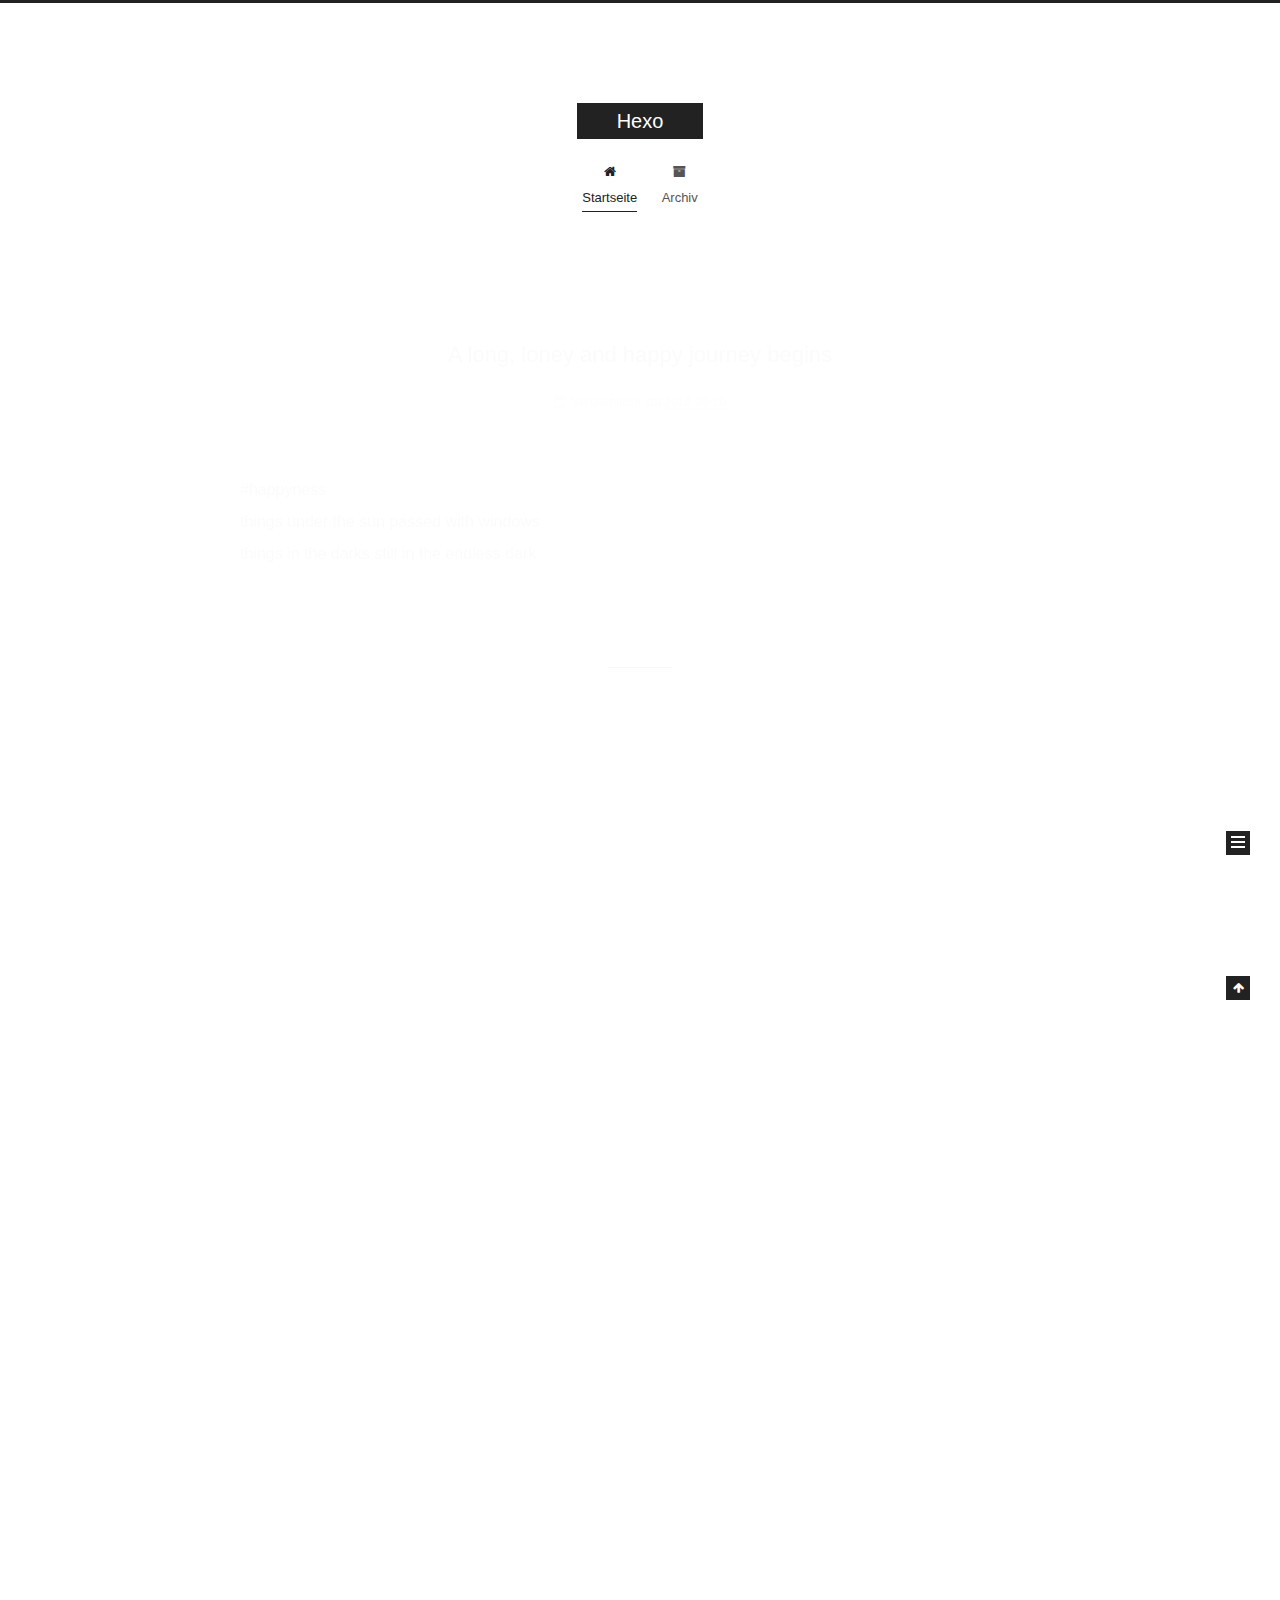
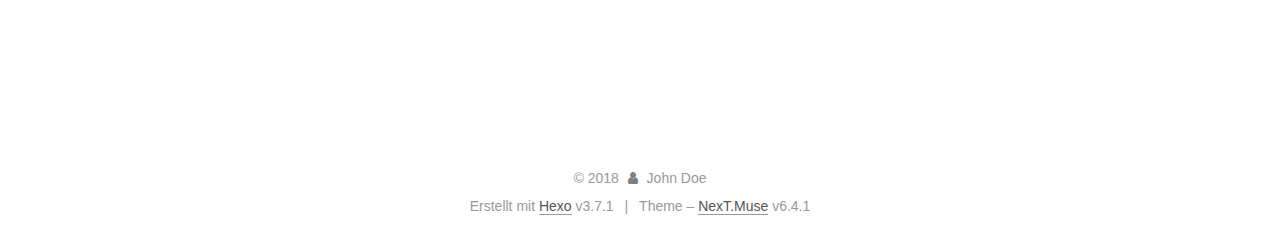
==== commit cd124e16: "Site updated: 2018-09-10 08:34:36" ====
--- a/index.html
+++ b/index.html
@@ -277,6 +277,146 @@
   
   
   <div class="post-block">
+    <link itemprop="mainEntityOfPage" href="http://yoursite.com/2018/09/10/A-long-loney-and-happy-journey-begins/">
+
+    <span hidden itemprop="author" itemscope itemtype="http://schema.org/Person">
+      <meta itemprop="name" content="John Doe">
+      <meta itemprop="description" content="">
+      <meta itemprop="image" content="/images/avatar.gif">
+    </span>
+
+    <span hidden itemprop="publisher" itemscope itemtype="http://schema.org/Organization">
+      <meta itemprop="name" content="Hexo">
+    </span>
+
+    
+      <header class="post-header">
+
+        
+        
+          <h1 class="post-title" itemprop="name headline">
+                
+                <a class="post-title-link" href="/2018/09/10/A-long-loney-and-happy-journey-begins/" itemprop="url">
+                  A long, loney and happy journey begins
+                </a>
+              
+            
+          </h1>
+        
+
+        <div class="post-meta">
+          <span class="post-time">
+
+            
+            
+            
+
+            
+              <span class="post-meta-item-icon">
+                <i class="fa fa-calendar-o"></i>
+              </span>
+              
+                <span class="post-meta-item-text">Veröffentlicht am</span>
+              
+
+              
+                
+              
+
+              <time title="Post created: 2018-09-10 08:19:28 / Updated at: 08:34:03" itemprop="dateCreated datePublished" datetime="2018-09-10T08:19:28+08:00">2018-09-10</time>
+            
+
+            
+              
+
+              
+            
+          </span>
+
+          
+
+          
+            
+          
+
+          
+          
+
+          
+
+          
+
+          
+
+        </div>
+      </header>
+    
+
+    
+    
+    
+    <div class="post-body" itemprop="articleBody">
+
+      
+      
+
+      
+        
+          
+            <p>#happyness<br>things under the sun passed with windows<br>things in the darks still in the endless dark</p>
+
+          
+        
+      
+    </div>
+
+    
+
+    
+    
+    
+
+    
+
+    
+
+    
+
+    <footer class="post-footer">
+      
+
+      
+
+      
+
+      
+      
+        <div class="post-eof"></div>
+      
+    </footer>
+  </div>
+  
+  
+  
+  </article>
+
+
+    
+      
+
+  
+
+  
+  
+  
+
+  
+
+  <article class="post post-type-normal" itemscope itemtype="http://schema.org/Article">
+  
+  
+  
+  <div class="post-block">
     <link itemprop="mainEntityOfPage" href="http://yoursite.com/2018/09/09/hello-world/">
 
     <span hidden itemprop="author" itemscope itemtype="http://schema.org/Person">
@@ -449,7 +589,7 @@
                 
                   <a href="/archives/">
                 
-                    <span class="site-state-item-count">1</span>
+                    <span class="site-state-item-count">2</span>
                     <span class="site-state-item-name">Artikel</span>
                   </a>
                 </div>
--- a/css/main.css
+++ b/css/main.css
@@ -1838,7 +1838,7 @@
   width: 4px;
   height: 4px;
   border-radius: 50%;
-  background: #bba759;
+  background: #ab53ff;
 }
 .links-of-blogroll {
   font-size: 13px;
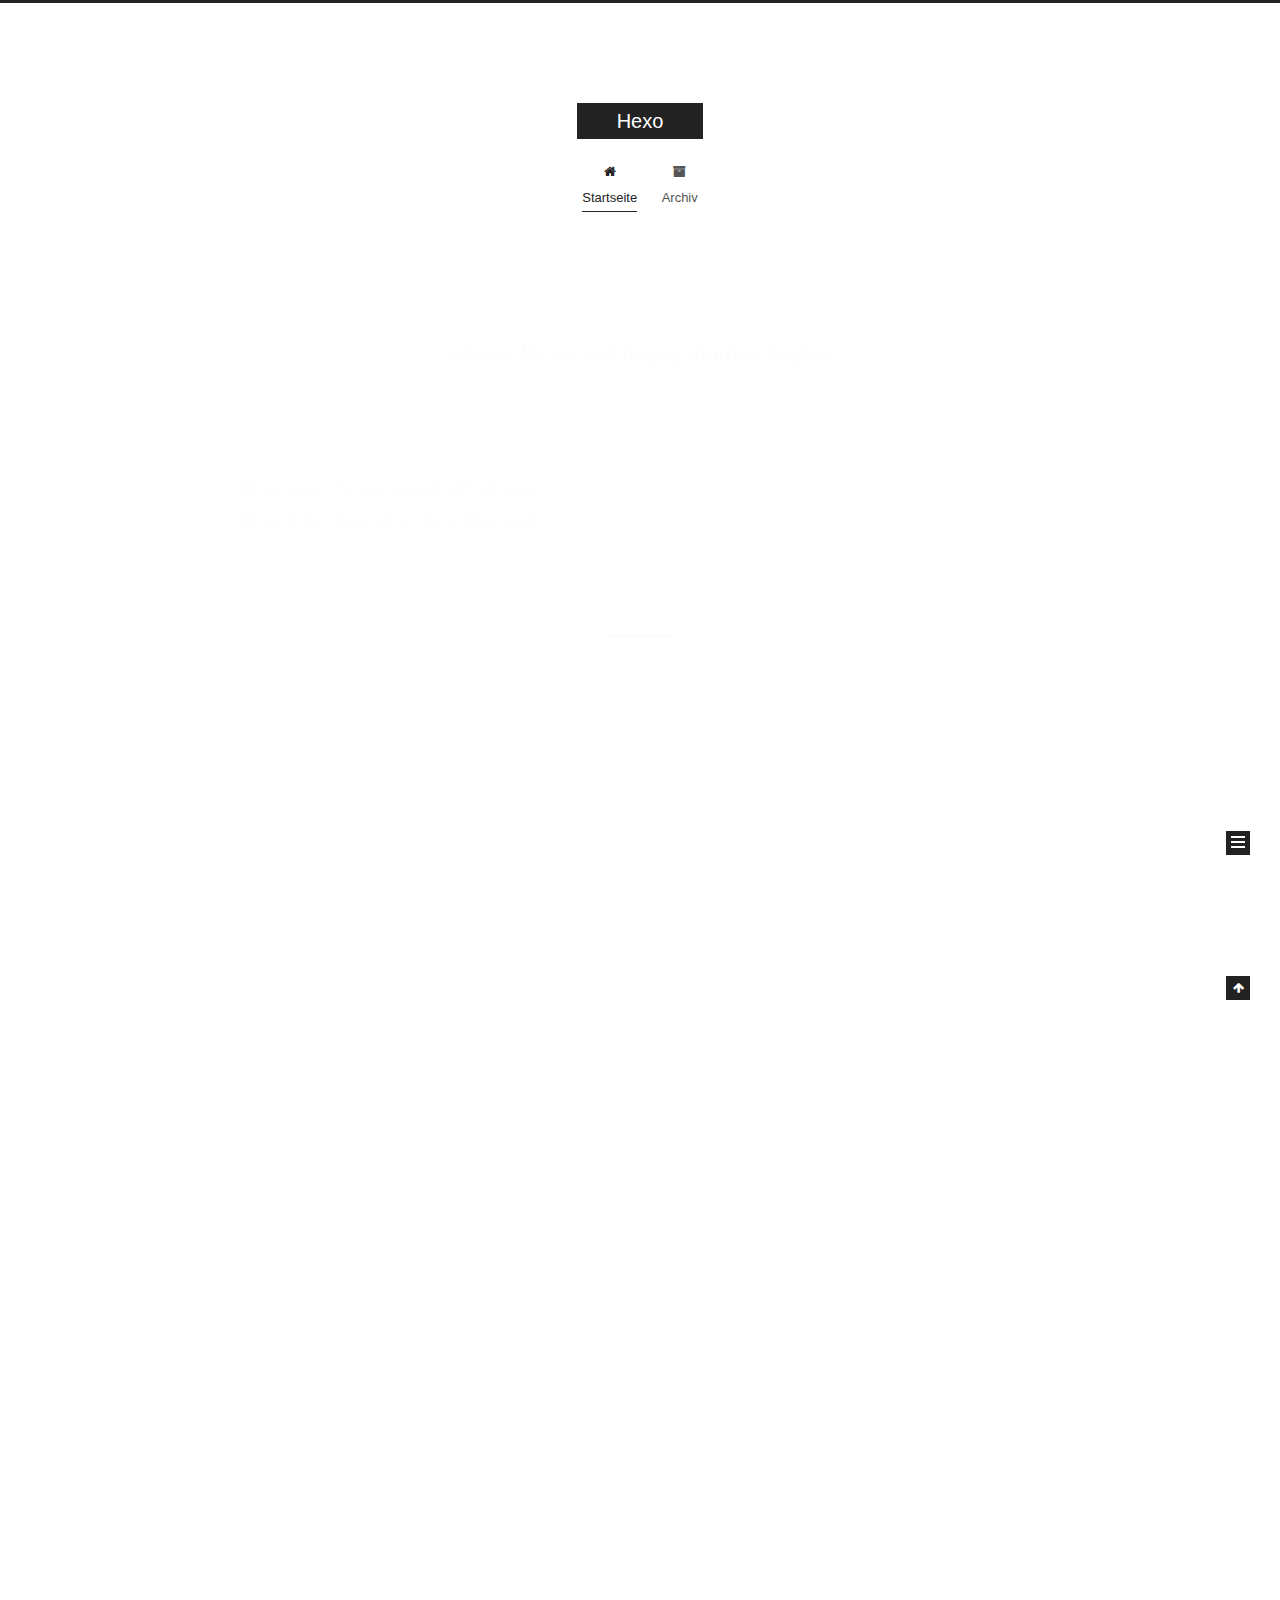
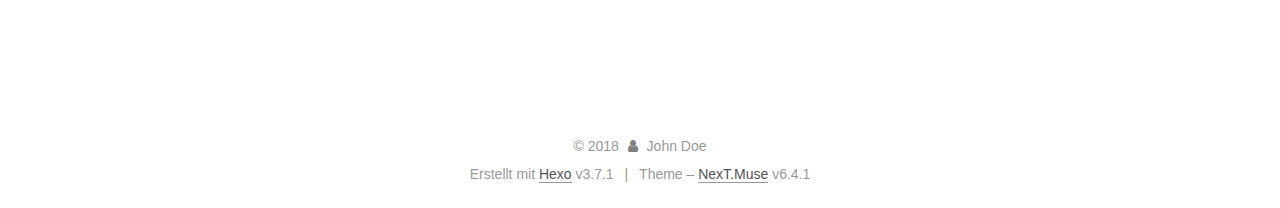
==== commit d012e548: "Site updated: 2018-09-10 09:00:13" ====
--- a/index.html
+++ b/index.html
@@ -323,7 +323,7 @@
                 
               
 
-              <time title="Post created: 2018-09-10 08:19:28 / Updated at: 08:34:03" itemprop="dateCreated datePublished" datetime="2018-09-10T08:19:28+08:00">2018-09-10</time>
+              <time title="Post created: 2018-09-10 08:19:28 / Updated at: 09:00:04" itemprop="dateCreated datePublished" datetime="2018-09-10T08:19:28+08:00">2018-09-10</time>
             
 
             
@@ -363,7 +363,7 @@
       
         
           
-            <p>#happyness<br>things under the sun passed with windows<br>things in the darks still in the endless dark</p>
+            <p>things under the sun passed with windows<br>things in the darks still in the endless dark</p>
 
           
         
